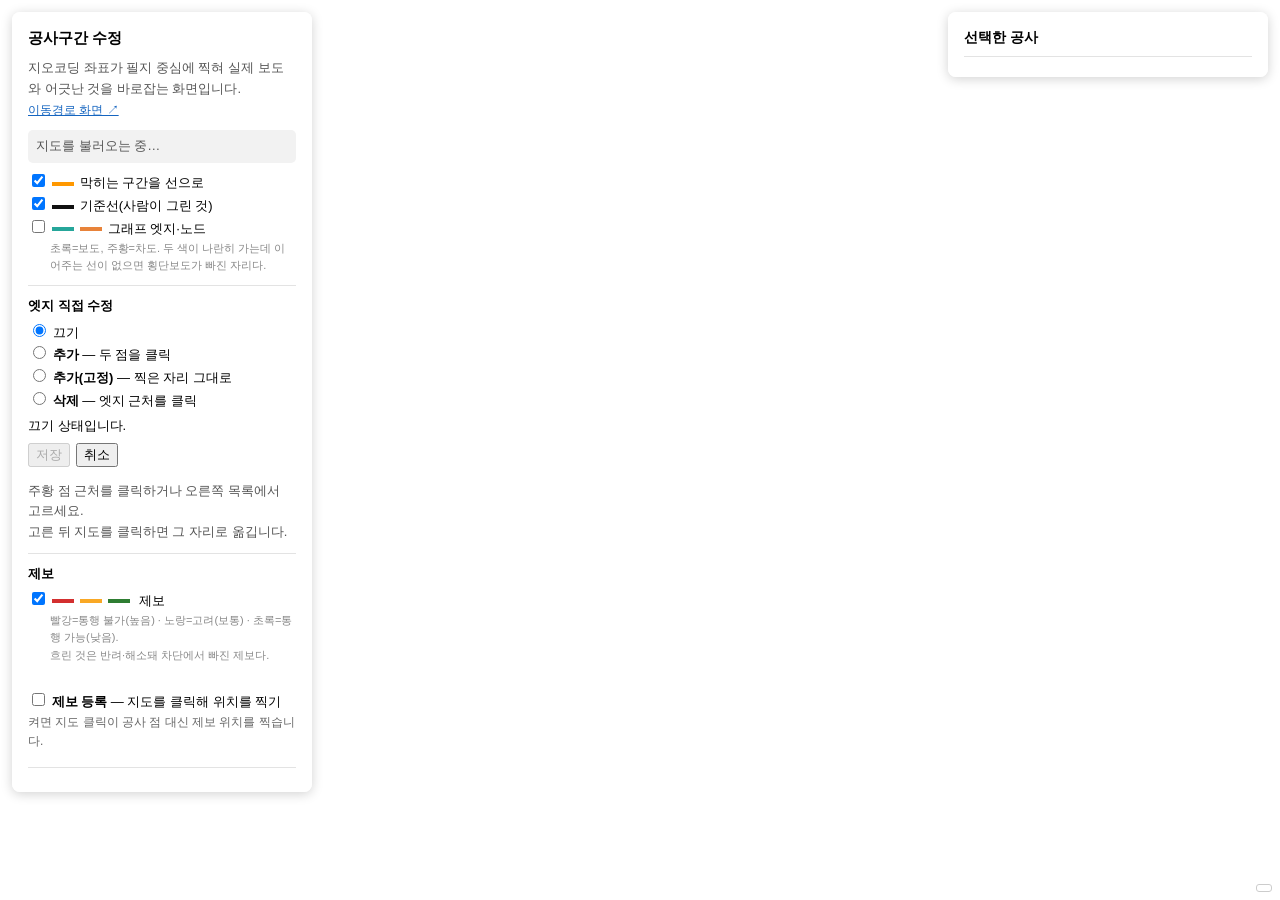
==== src/main/resources/static/admin.html @ 193ea5cd "main function commit" ====
<!DOCTYPE html>
<html lang="ko">
<head>
    <meta charset="UTF-8">
    <meta name="viewport" content="width=device-width, initial-scale=1">
    <title>공사구간 수정</title>
    <style>
        * { box-sizing: border-box; }
        html, body { margin: 0; height: 100%; font-family: "맑은 고딕", sans-serif; }
        #map { width: 100%; height: 100%; }
        /* 스크린샷에 좌표를 남기는 표시. 그림만 보고 픽셀↔좌표 환산을 할 수 있게 한다.
           왼쪽 아래는 #panel 과 카카오 축척바가 차지하므로 오른쪽 아래에 둔다. */
        #geo {
            position: fixed; right: 8px; bottom: 8px; z-index: 10000;
            background: rgba(255,255,255,.92); border: 1px solid #ccc; border-radius: 3px;
            padding: 3px 7px; font: 11px/1.5 monospace; color: #333; white-space: pre;
            pointer-events: none;
        }

        #panel {
            position: absolute; top: 12px; left: 12px; z-index: 10;
            width: 300px; padding: 14px 16px;
            background: rgba(255, 255, 255, .96);
            border-radius: 8px; box-shadow: 0 2px 12px rgba(0, 0, 0, .18);
            font-size: 13px; line-height: 1.6;
        }
        #panel h1 { margin: 0 0 8px; font-size: 15px; }
        #panel .hint { color: #555; margin-bottom: 10px; }
        #panel label { display: block; cursor: pointer; }
        #panel a { color: #1565c0; font-size: 12px; }

        #status { padding: 6px 8px; border-radius: 5px; margin-bottom: 8px; }
        .ok   { background: #e8f5e9; color: #1b5e20; }
        .fail { background: #ffebee; color: #b71c1c; }
        .wait { background: #f2f2f2; color: #555; }

        .legend i { display: inline-block; width: 22px; height: 4px; vertical-align: middle; margin-right: 6px; }
        .row { display: flex; justify-content: space-between; }
        .row span:last-child { font-weight: bold; }
        hr { border: 0; border-top: 1px solid #e3e3e3; margin: 10px 0; }

        /* 기본 Marker 는 클릭을 자기가 먹어 지도 클릭을 막는다. 그래서 전부 CustomOverlay 다. */
        .zone {
            width: 14px; height: 14px; border-radius: 50%;
            background: #ff9800; border: 2px solid #fff;
            box-shadow: 0 1px 4px rgba(0, 0, 0, .5);
            transition: opacity .15s;
        }
        /*
         * 수정 중인 공사의 원래 자리. 옮긴 위치에는 분홍 원이 생기므로 그대로 두면
         * 주황·분홍 두 개가 같이 보여 어느 쪽이 지금 값인지 헷갈린다.
         * 지우지 않고 흐리게만 두는 이유는 얼마나 옮겼는지가 보여야 하기 때문이다.
         */
        .zone.was { opacity: .25; box-shadow: none; }

        /*
         * 기준선의 양 끝 손잡이. 이것도 CustomOverlay 다 - 클릭을 받게 하면
         * 지도 클릭을 삼켜서 '끝점을 옮기는 클릭' 자체가 안 들어온다.
         */
        .nend {
            width: 12px; height: 12px; margin: -6px 0 0 -6px;
            background: #111; border: 2px solid #fff; border-radius: 2px;
            box-shadow: 0 1px 4px rgba(0, 0, 0, .6);
            font: bold 9px/9px sans-serif; color: #fff; text-align: center; padding-top: 1px;
        }
        .nend.on { background: #d81b60; }

        #editor {
            position: absolute; top: 12px; right: 12px; z-index: 10;
            width: 320px; padding: 14px 16px;
            background: rgba(255, 255, 255, .97);
            border-radius: 8px; box-shadow: 0 2px 12px rgba(0, 0, 0, .18);
            font-size: 13px; line-height: 1.6;
        }
        #editor h2 { margin: 0 0 6px; font-size: 14px; }
        #editor .name { font-weight: bold; margin-bottom: 2px; }
        #editor .sub { color: #666; font-size: 12px; margin-bottom: 10px; }
        #editor input[type=range] { width: 100%; }
        #editor .btns { display: flex; gap: 6px; margin-top: 10px; }
        #editor button { flex: 1; padding: 7px; cursor: pointer;
            border: 1px solid #c4c4c4; background: #f6f6f6; border-radius: 5px; font-size: 13px; }
        #editor button.primary { background: #1565c0; color: #fff; border-color: #1565c0; }
        #ed-list { max-height: 240px; overflow-y: auto; margin-top: 8px;
            border-top: 1px solid #e3e3e3; padding-top: 6px; }
        #ed-list div { padding: 3px 4px; cursor: pointer; border-radius: 4px; font-size: 12px; }
        #ed-list div:hover { background: #f0f0f0; }
        #ed-list .bad { color: #c62828; }

        /*
         * 제보. 공사와 같은 원형이고 색으로만 구분한다.
         * 신호등 색을 쓰는 이유는 정도가 곧 통행 가능 여부라서다 - 빨강이 '통행 불가'다.
         *
         * 공사(주황 #ff9800)와 '보통'(노랑 #f9a825)이 가까운 계열이라는 문제가 남아 있다.
         * 모양을 달리하면(마름모) 사라지는 문제지만, 우선 점으로 보기로 했다.
         */
        .rep {
            width: 13px; height: 13px; border-radius: 50%;
            border: 2px solid #fff; box-shadow: 0 1px 4px rgba(0, 0, 0, .5);
            transition: opacity .15s;
        }
        .rep.high { background: #d32f2f; }   /* 통행 불가 - 하드필터 */
        .rep.mid  { background: #f9a825; }   /* 고려 - 경로 A/B */
        .rep.low  { background: #2e7d32; }   /* 통행 가능 - 참고정보 */
        /* 반려·해소. 지우지 않고 흐리게만 둔다 - '왜 여기가 안 막히지'의 답이 보여야 한다. */
        .rep.off  { opacity: .3; box-shadow: none; }
        /* 수정 중인 제보의 원래 자리. 공사의 .was 와 같은 이유다. */
        .rep.was  { opacity: .25; box-shadow: none; }
        /*
         * 지금 찍고 있는 자리.
         * 공사는 원래 주황 점이 그 자리에 있어서 클릭하면 '흐려진 원본 + 분홍 원'으로 옮긴 게 보이는데,
         * 새 제보에는 기준이 될 점이 아예 없다. 반경 원만으로는 안 되는 것이,
         * 기본값 5m 는 지도 레벨 5 에서 1~2px 이라 클릭이 먹었는지조차 알 수 없다.
         */
        .rep.picking {
            width: 17px; height: 17px;
            border: 3px solid #fff;
            box-shadow: 0 0 0 2px rgba(0, 0, 0, .35), 0 2px 6px rgba(0, 0, 0, .5);
        }

        #rp-detail input[type=range] { width: 100%; }
        #rp-detail select, #rp-detail textarea { width: 100%; font: inherit; font-size: 12px; }
        #rp-detail textarea { height: 44px; resize: vertical; }
        #rp-detail .btns { display: flex; gap: 6px; margin-top: 10px; }
        #rp-detail button { flex: 1; padding: 7px; cursor: pointer;
            border: 1px solid #c4c4c4; background: #f6f6f6; border-radius: 5px; font-size: 13px; }
        #rp-detail button.primary { background: #1565c0; color: #fff; border-color: #1565c0; }
        #rp-detail button.danger { background: #fff; color: #c62828; border-color: #e0a0a0; }

        /* 정도 3택. 라디오를 버튼처럼 보이게 한다 - 셋 중 하나라는 것이 한눈에 보여야 한다. */
        .rp-sev { display: flex; gap: 4px; margin: 2px 0 8px; }
        .rp-sev label { flex: 1; text-align: center; font-size: 11px; line-height: 1.3;
            padding: 4px 2px; border: 1px solid #c4c4c4; border-radius: 5px; cursor: pointer; }
        .rp-sev input { display: none; }
        .rp-sev label.low:has(input:checked)  { border-color: #2e7d32; color: #2e7d32; background: #e8f5e9; font-weight: bold; }
        .rp-sev label.mid:has(input:checked)  { border-color: #f9a825; color: #a06800; background: #fff8e1; font-weight: bold; }
        .rp-sev label.high:has(input:checked) { border-color: #d32f2f; color: #d32f2f; background: #ffebee; font-weight: bold; }

        /* 사용자 화면이 보낼 세 값. 슬라이더만 있으면 그 값들이 어디쯤인지 안 보인다. */
        .rp-preset { display: flex; gap: 4px; margin-top: 4px; }
        .rp-preset button { flex: 1; font-size: 11px; padding: 3px 2px; cursor: pointer;
            border: 1px solid #d0d0d0; background: #fafafa; border-radius: 4px; }

        #rp-list { max-height: 150px; overflow-y: auto; margin-top: 6px; font-size: 12px; }
        #rp-list div.row-r { padding: 3px 4px; cursor: pointer; border-radius: 4px;
            display: flex; justify-content: space-between; gap: 6px; }
        #rp-list div.row-r:hover { background: #f0f0f0; }
        #rp-list .dim { opacity: .5; }
    </style>
</head>
<body>

<div id="panel">
    <h1>공사구간 수정</h1>
    <div class="hint">
        지오코딩 좌표가 필지 중심에 찍혀 실제 보도와 어긋난 것을 바로잡는 화면입니다.<br>
        <!-- 여기서 고친 것이 사용자에게 어떻게 보이는지 바로 확인하도록 사용자 화면으로 보낸다.
             네이버 화면은 지오코딩 비교용 잔재라 링크를 뺐다. -->
        <a href="/map.html" target="_blank">이동경로 화면 ↗</a>
    </div>

    <div id="status" class="wait">지도를 불러오는 중…</div>

    <label class="legend"><input type="checkbox" id="t-conline" checked>
        <i style="background:#ff9800"></i>막히는 구간을 선으로 <span id="c-construction"></span></label>

    <label class="legend"><input type="checkbox" id="t-noteline" checked>
        <i style="background:#111"></i>기준선(사람이 그린 것) <span id="c-noteline"></span></label>

    <label class="legend"><input type="checkbox" id="t-graph">
        <i style="background:#26a69a"></i><i style="background:#e8833a"></i>그래프 엣지·노드
        <span id="c-graph"></span></label>
    <div class="hint" style="margin-left:22px; color:#888; font-size:11px">
        초록=보도, 주황=차도. 두 색이 나란히 가는데 이어주는 선이 없으면 횡단보도가 빠진 자리다.</div>

    <hr>
    <!--
      엣지 직접 수정. 좌표로 저장하므로 재적재해도 살아남는다(MANUAL_EDGES).
      추가 = 빠진 횡단보도·끊긴 보도 연결 / 삭제 = 아파트를 가로지르는 등 실제로 못 다니는 엣지
    -->
    <div style="font-weight:bold; margin-bottom:4px">엣지 직접 수정</div>
    <label class="legend"><input type="radio" name="emode" value="" checked> 끄기</label>
    <label class="legend"><input type="radio" name="emode" value="추가"> <b>추가</b> — 두 점을 클릭</label>
    <label class="legend"><input type="radio" name="emode" value="추가-고정">
        <b>추가(고정)</b> — 찍은 자리 그대로</label>
    <label class="legend"><input type="radio" name="emode" value="삭제"> <b>삭제</b> — 엣지 근처를 클릭</label>
    <div class="sub" id="e-hint" style="margin-top:4px">끄기 상태입니다.</div>
    <div class="btns" style="display:flex; gap:6px; margin-top:6px">
        <button class="primary" id="e-apply" disabled>저장</button>
        <button id="e-clear">취소</button>
    </div>
    <div id="e-list" style="max-height:150px; overflow-y:auto; margin-top:6px; font-size:12px"></div>

    <div class="hint" style="margin-top:8px">
        주황 점 근처를 클릭하거나 오른쪽 목록에서 고르세요.<br>
        고른 뒤 지도를 클릭하면 그 자리로 옮깁니다.
    </div>

    <hr>
    <!--
      장애물 제보. 정도에 따라 하는 일이 셋으로 갈린다 - 이 화면은 그것을 눈으로 확인하는 자리다.
        낮음  아무것도 안 막는다 (참고정보)
        보통  차단하지 않고, 경로 A/B 를 만들 때 B 에서만 뺀다
        높음  등록 즉시 하드필터에 들어간다
      좌표 + 반경으로만 다룬다. EDGE_ID 를 저장하면 재적재 후 엉뚱한 엣지를 막게 된다.
    -->
    <div style="font-weight:bold; margin-bottom:4px">제보</div>
    <label class="legend"><input type="checkbox" id="t-report" checked>
        <i style="background:#d32f2f"></i><i style="background:#f9a825"></i><i style="background:#2e7d32"></i>
        제보 <span id="c-report"></span></label>
    <div class="hint" style="margin-left:22px; color:#888; font-size:11px">
        빨강=통행 불가(높음) · 노랑=고려(보통) · 초록=통행 가능(낮음).<br>
        흐린 것은 반려·해소돼 차단에서 빠진 제보다.</div>

    <!--
      로그인 상태를 먼저 보여준다. OBSTACLE_REPORTS.USERNAME 이 USERS 로 FK NOT NULL 이라
      비로그인이면 등록이 반드시 거절되는데, 눌러보기 전까지 알 수 없으면
      '저장했는데 아무 일도 안 일어난다'로 보인다.
    -->
    <div id="r-login" style="font-size:12px; margin:4px 0 6px; padding:5px 7px; border-radius:5px"></div>

    <label class="legend" style="margin-top:4px">
        <input type="checkbox" id="r-add"> <b>제보 등록</b> — 지도를 클릭해 위치를 찍기</label>
    <div class="sub" id="r-hint" style="color:#666; font-size:12px">
        켜면 지도 클릭이 공사 점 대신 제보 위치를 찍습니다.</div>
    <div id="rp-list"></div>

    <hr>
    <div id="meta" style="color:#666; font-size:12px"></div>
</div>

<div id="editor">
    <!-- 공사와 제보 중 한 번에 하나만 연다. 둘 다 지도 클릭을 쓰기 때문에 겹치면 서로를 덮어쓴다. -->
    <h2 id="ed-title">선택한 공사</h2>

    <div id="ed-detail" style="display:none">
        <div class="name" id="ed-name">-</div>
        <div class="sub" id="ed-sub">-</div>
        <div id="ed-twin" style="display:none; background:#fff3e0; color:#e65100;
             padding:6px 8px; border-radius:5px; font-size:12px; margin-bottom:8px">
            <div id="ed-twin-text"></div>
            <label style="display:block; margin-top:4px; font-weight:bold">
                <input type="checkbox" id="ed-twin-apply" checked> 함께 수정</label>
        </div>

        <div class="row"><span>차단 반경</span><span id="ed-radius-label">-</span></div>
        <input type="range" id="ed-radius" min="4" max="50" step="1">
        <label style="font-size:12px; color:#555">
            <input type="checkbox" id="ed-default"> 전역 설정값 사용 (<span id="ed-default-m">-</span>)</label>

        <div class="row" style="margin-top:6px"><span>막히는 보도</span><span id="ed-count">-</span></div>
        <div class="sub" id="ed-hint">지도를 클릭하면 위치를 옮깁니다.</div>

        <div class="btns">
            <button class="primary" id="ed-save">저장</button>
            <button id="ed-cancel">취소</button>
        </div>

        <!--
          기준선 - 표시 전용이다. 차단에는 전혀 영향이 없고, '실제 공사는 여기'를
          사람이 적어두는 메모다. 그래서 저장 버튼도 위(좌표·반경)와 따로 둔다.
        -->
        <div id="ed-note" style="margin-top:12px; border-top:1px solid #e3e3e3; padding-top:8px">
            <div class="row"><span><b>기준선</b> (표시 전용)</span><span id="ed-note-state">없음</span></div>
            <label style="font-size:12px; color:#555">
                <input type="checkbox" id="ed-note-edit"> 지도 클릭으로 <b>끝점 옮기기</b></label>
            <div class="sub" id="ed-note-hint" style="margin-top:4px">
                켜면 지도 클릭이 공사 점 대신 기준선의 가까운 끝점을 옮깁니다.
            </div>
            <div class="btns">
                <button id="ed-note-init">현재 구간에서</button>
                <button class="primary" id="ed-note-save">선 저장</button>
                <button id="ed-note-clear">지우기</button>
            </div>
        </div>
    </div>

    <!--
      제보 상세. 새로 등록할 때와 기존 것을 고쳤을 때가 같은 폼이다 -
      보는 항목이 똑같아서 나누면 코드만 두 벌이 된다. 버튼 줄만 바뀐다.
    -->
    <div id="rp-detail" style="display:none">
        <div class="name" id="rp-name">새 제보</div>
        <div class="sub" id="rp-sub">지도를 클릭해 위치를 찍으세요.</div>

        <div style="font-size:12px; color:#555">정도</div>
        <div class="rp-sev">
            <label class="low"><input type="radio" name="rsev" value="낮음">통행 가능<br>낮음</label>
            <label class="mid"><input type="radio" name="rsev" value="보통">고려<br>보통</label>
            <label class="high"><input type="radio" name="rsev" value="높음" checked>통행 불가<br>높음</label>
        </div>
        <div class="sub" id="rp-sev-hint" style="margin-top:-4px">
            등록 즉시 차단됩니다. 관리자가 확정/반려합니다.</div>

        <div style="font-size:12px; color:#555">유형</div>
        <select id="rp-type">
            <option>턱</option>
            <option>계단</option>
            <option>적치물</option>
            <option>기타</option>
        </select>

        <div style="font-size:12px; color:#555; margin-top:6px">설명 (선택, 500자)</div>
        <textarea id="rp-desc" placeholder="예) 보도 위에 공사 자재가 쌓여 있어 지나갈 수 없습니다."></textarea>

        <div class="row" style="margin-top:8px"><span>차단 반경</span><span id="rp-radius-label">-</span></div>
        <input type="range" id="rp-radius" min="1" max="30" step="1" value="5">
        <!-- 사용자 화면은 미터를 묻지 않고 이 셋 중 하나를 보낸다. 여기서 같은 값을 눌러볼 수 있게 둔다. -->
        <div class="rp-preset">
            <button type="button" data-m="5">여기 한 곳 5m</button>
            <button type="button" data-m="15">이 구간 15m</button>
            <button type="button" data-m="30">넓게 30m</button>
        </div>
        <label style="font-size:12px; color:#555">
            <input type="checkbox" id="rp-default"> 전역 설정값 사용 (<span id="rp-default-m">-</span>)</label>

        <div class="row" style="margin-top:6px"><span>막히는 보도</span><span id="rp-count">-</span></div>
        <div class="sub" id="rp-hint">지도를 클릭하면 위치가 정해집니다.</div>

        <div class="btns">
            <button class="primary" id="rp-save">등록</button>
            <button id="rp-cancel">취소</button>
        </div>
        <!--
          결과를 버튼 바로 아래에 둔다. 왼쪽 패널 맨 위의 #status 에만 띄웠더니
          누르는 곳(오른쪽)과 결과가 뜨는 곳(왼쪽 끝)이 멀어서, 실패해도
          아무 일 없는 것처럼 보였다. 양쪽에 같이 띄운다.
        -->
        <div id="rp-msg" style="display:none; margin-top:6px; padding:5px 7px;
             border-radius:5px; font-size:12px"></div>

        <!-- 확정/반려는 기존 제보에만 뜬다. 새 제보에는 바꿀 상태가 없다. -->
        <div id="rp-status-box" style="display:none; margin-top:12px;
             border-top:1px solid #e3e3e3; padding-top:8px">
            <div class="row"><span><b>상태</b></span><span id="rp-status">-</span></div>
            <div class="sub" style="margin-top:2px">
                반려하면 차단에서 즉시 빠집니다. 해소는 장애물이 없어졌다는 뜻입니다.</div>
            <div class="btns">
                <button class="primary" data-st="공개">확정</button>
                <button class="danger" data-st="반려">반려</button>
                <button data-st="해소">해소</button>
            </div>
        </div>
    </div>

    <div id="ed-list"></div>
</div>

<div id="map"></div>
<!-- 지도 위에 겹쳐 둔다. 스크린샷을 찍으면 좌표가 같이 찍혀서, 그림만 보고도 환산이 된다. -->
<div id="geo"></div>

<script>
    // wheelway.region-id 와 맞춰야 한다. chungbuk-boeun → [36.4894, 127.7295] (보은읍 중심가)
    /*
      지도를 처음 띄울 자리.

      ★ 좌표를 박아두지 않는다. region-id 를 보은으로 바꾸면 서버가 주는 bounds 도 같이
      바뀌는데, 중심만 시청에 남아 있으면 열자마자 <b>데이터가 없는 곳</b>이 뜬다.
      사용자 화면(map.js)에서 먼저 겪었고, 이 화면들도 같은 상태로 남아 있었다.

      아래 값은 bounds 를 못 받았을 때만 쓰는 마지막 수단이다.
    */
    const CENTER_FALLBACK = [37.5663, 126.9779];   // 서울시청
    let serviceBounds = null;                      // /api/config 가 준다

    function initialCenter() {
        if (!serviceBounds) {
            return CENTER_FALLBACK;
        }
        const [minLat, minLng, maxLat, maxLng] = serviceBounds;
        return [(minLat + maxLat) / 2, (minLng + maxLng) / 2];
    }

    let map;
    const overlays = { construction: [], constructionLine: [], noteLine: [] };

    let zoneData = [];        // /api/overlay/construction 응답 원본
    let defaultRadiusM = 5;   // 서버의 전역 설정값
    let editing = null;       // 수정 중인 공사
    let editPos = null;       // 옮긴 위치 (아직 저장 전)
    let editRadius = null;    // 지정한 반경. null 이면 전역값 사용
    let editPreview = [];     // 미리보기 선
    let editCircle = null;    // 반경 원
    let editTwins = [];       // 고른 공사와 사실상 같은 자리에 있는 다른 공사들

    /**
     * 수정 중인 공사의 기준선. [[위도,경도],[위도,경도]] 또는 null.
     *
     * 표시 전용이다 - 차단에는 전혀 들어가지 않는다. 지오코딩 좌표가 필지 중심이라
     * 실제 공사 위치와 다른데 '어느 쪽 보도인지'를 데이터로 알 수 없어서,
     * 사람이 지도를 보고 적어두는 메모다.
     */
    let editNote = null;
    let noteOverlays = [];    // 지금 그려져 있는 기준선(선 + 끝점 손잡이)

    /**
     * 같은 자리로 볼 거리(m). 지오코딩이 같은 지번을 주면 좌표가 소수점까지 똑같이 나오지만,
     * 지번이 조금 달라 몇 m 어긋나는 경우도 같은 공사 지점으로 보는 게 맞다.
     */
    const TWIN_RADIUS_M = 5;

    /** 클릭으로 공사를 고를 수 있는 거리. */
    const PICK_RADIUS_M = 60;

    // ── 제보 ────────────────────────────────────────────────────────────
    // 공사와 나란히 두지 않고 따로 모아둔 이유: 공사는 '고쳐야 할 기존 데이터'고
    // 제보는 '새로 만들어지는 데이터'라, 상태 개수도 흐름도 다르다.
    let reportData = [];        // /api/report 응답 원본
    let reportOverlays = [];    // 지도에 찍힌 제보 점 { id, dot, el }
    let reportLines = [];       // 제보가 막는 구간 선 { id, line }
    let rpEditing = null;       // 고른 제보. null 이면서 rpNew 면 '새 제보'
    let rpNew = false;          // 등록 모드로 들어와 아직 저장 전인가
    let rpPos = null;           // 찍은 위치
    let rpRadius = null;        // 지정한 반경. null 이면 전역값
    let rpPreview = [];         // 미리보기 선
    let rpCircle = null;        // 반경 원
    let rpMarker = null;        // 지금 찍은 자리. 반경 원만으로는 안 보인다(5m = 1~2px)

    /** 클릭으로 제보를 고를 수 있는 거리. 공사(60m)보다 좁다 - 제보 좌표가 더 정확하기 때문이다. */
    const RPICK_RADIUS_M = 30;

    /** 차단에 관여하는 상태. 이 둘이 아니면(반려·해소) 지도에서 흐리게 그린다. */
    const LIVE_STATUS = ['대기', '공개'];

    const $ = (id) => document.getElementById(id);

    function setStatus(text, cls) {
        const el = $('status');
        el.textContent = text;
        el.className = cls;
    }

    async function boot() {
        const cfg = await fetch('/api/config').then(r => r.json());

        if (!cfg.kakaoJsKey) {
            setStatus('카카오 JavaScript 키가 없습니다. credentials/api_keys.properties 의 kakao.js-key 를 채우세요.', 'fail');
            return;
        }

        // ★ 지도를 만들기 전에 받아둬야 한다. initMap 은 SDK onload 뒤라 늘 이보다 늦다.
        serviceBounds = cfg.bounds;
        defaultRadiusM = cfg.defaultRadiusM;
        $('ed-default-m').textContent = `${defaultRadiusM}m`;
        $('rp-default-m').textContent = `${defaultRadiusM}m`;
        showMeta(cfg);

        const s = document.createElement('script');
        s.src = `https://dapi.kakao.com/v2/maps/sdk.js?appkey=${cfg.kakaoJsKey}&autoload=false`;
        s.onerror = () => setStatus('지도 SDK 를 불러오지 못했습니다. 키와 플랫폼 도메인 설정을 확인하세요.', 'fail');
        s.onload = () => kakao.maps.load(initMap);
        document.head.appendChild(s);
    }

    async function initMap() {
        map = new kakao.maps.Map($('map'), {
            center: new kakao.maps.LatLng(...initialCenter()),
            level: 5
        });

        kakao.maps.event.addListener(map, 'click', (e) => onMapClick(e.latLng));
        kakao.maps.event.addListener(map, 'idle', refreshGraph);
        kakao.maps.event.addListener(map, 'idle', showGeo);
        showGeo();

        await loadConstruction();
        buildEditList();
        await loadManualList();
        await loadReports();
        setStatus('고칠 공사를 고르거나, [제보 등록] 을 켜고 지도를 클릭하세요.', 'wait');
    }

    /*
     * 왜 점을 클릭 가능한 오버레이로 만들지 않았나:
     * 클릭을 받는 오버레이는 그 클릭을 지도로 넘기지 않는다. 그러면 '점을 고르는 클릭'과
     * '위치를 옮기는 클릭'이 서로를 막는다. 그래서 둘 다 지도 클릭 하나로 처리한다.
     *   고른 공사가 없으면 → 가장 가까운 공사를 고른다
     *   고른 공사가 있으면 → 그 자리로 옮긴다
     */
    function onMapClick(latLng) {
        // 엣지 수정 모드가 켜져 있으면 그쪽이 먼저다. 공사 점 선택·이동과 겹치면 서로를 덮어쓴다.
        if (eMode()) {
            onEdgeClick(latLng);
            return;
        }

        // 제보를 찍고 있거나 고른 상태면 그쪽이 다음이다. 공사보다 앞에 두는 이유는
        // 제보 작업이 '지금 켜둔 모드'라서다 - 모드가 켜진 채로 공사가 잡히면 헷갈린다.
        if (rpNew || rpEditing) {
            rpPos = latLng;
            refreshReportPreview();
            return;
        }

        if (!editing) {
            // 제보를 먼저 본다. 제보 좌표가 공사보다 정확해서 판정 거리를 좁게 잡았고(30m),
            // 좁은 쪽을 먼저 봐야 '제보를 고르려 했는데 공사가 잡히는' 일이 없다.
            const r = nearestReport(latLng.getLat(), latLng.getLng(), RPICK_RADIUS_M);
            if (r) {
                selectReport(r);
                return;
            }
            const z = nearestZone(latLng.getLat(), latLng.getLng(), PICK_RADIUS_M);
            if (!z) {
                setStatus(`${PICK_RADIUS_M}m 안에 공사가 없습니다. 주황 점 근처를 클릭하세요.`, 'fail');
                return;
            }
            selectZone(z);
            return;
        }

        // 기준선 편집 중이면 공사 점 대신 선의 끝점을 옮긴다.
        // 클릭 하나로 둘 다 하려면 모드가 필요하다 - 안 그러면 서로를 덮어쓴다.
        if ($('ed-note-edit').checked) {
            moveNoteEnd(latLng);
            return;
        }

        editPos = latLng;
        refreshPreview();
    }

    /**
     * 클릭 지점에서 <b>가까운 쪽 끝점</b>을 그 자리로 옮긴다.
     *
     * 드래그가 아니라 클릭으로 만든 이유: 손잡이가 클릭을 받으려면 clickable 오버레이여야 하는데,
     * 그러면 그 클릭이 지도로 넘어가지 않아 '옮기는 클릭'이 막힌다. 공사 마커에서 이미 겪은 문제다.
     */
    function moveNoteEnd(latLng) {
        if (!editNote) {
            initNoteLine();
            if (!editNote) {
                return;
            }
        }
        const lat = latLng.getLat(), lng = latLng.getLng();
        const d0 = distanceM(lat, lng, editNote[0][0], editNote[0][1]);
        const d1 = distanceM(lat, lng, editNote[1][0], editNote[1][1]);
        editNote[d0 <= d1 ? 0 : 1] = [lat, lng];

        drawEditNote();
        setStatus('기준선 끝점을 옮겼습니다. 저장하려면 [선 저장].', 'wait');
    }

    /**
     * 기준선 초깃값. <b>추정하지 않는다</b> - 지금 실제로 막고 있는 구간의 좌표를 그대로 쓴다.
     * 예전에 도로 폭을 등급으로 추정해 선을 놓았다가 0.5~30.5m 씩 어긋나 폐기한 적이 있다.
     * 막는 구간이 없으면 공사 점을 지나는 짧은 동서 선을 놓고 사람이 끌어다 맞춘다.
     */
    function initNoteLine() {
        const segs = (editing.segments || []);
        if (segs.length) {
            const s = segs[0];
            editNote = [[s[0][0], s[0][1]], [s[s.length - 1][0], s[s.length - 1][1]]];
        } else {
            const lat = editPos.getLat(), lng = editPos.getLng();
            const d = 10 / (111320 * Math.cos(lat * Math.PI / 180));   // 좌우 10m
            editNote = [[lat, lng - d], [lat, lng + d]];
        }
        drawEditNote();
    }

    function drawEditNote() {
        clearEditNote();
        $('ed-note-state').textContent = editNote ? '있음' : '없음';
        if (!editNote) {
            return;
        }

        const on = $('ed-note-edit').checked;
        noteOverlays.push(makeNoteLine(editNote, on));

        editNote.forEach((p, i) => {
            const el = document.createElement('div');
            el.className = 'nend' + (on ? ' on' : '');
            el.textContent = i === 0 ? 'A' : 'B';
            noteOverlays.push(new kakao.maps.CustomOverlay({
                position: new kakao.maps.LatLng(p[0], p[1]),
                content: el, zIndex: 6, map: map
            }));
        });
    }

    function clearEditNote() {
        noteOverlays.forEach(o => o.setMap(null));
        noteOverlays = [];
    }

    function makeNoteLine(coords, active) {
        const line = new kakao.maps.Polyline({
            path: coords.map(c => new kakao.maps.LatLng(c[0], c[1])),
            strokeWeight: 5, strokeColor: active ? '#d81b60' : '#111',
            strokeOpacity: 0.95, strokeStyle: 'solid', zIndex: 5
        });
        line.setMap(map);
        return line;
    }

    async function saveNoteLine(clear) {
        if (!editing) {
            return;
        }
        if (!clear && !editNote) {
            setStatus('그릴 기준선이 없습니다. [현재 구간에서] 를 먼저 누르세요.', 'fail');
            return;
        }

        const q = clear ? '' : 'line=' + encodeURIComponent(JSON.stringify(editNote));
        const res = await fetch(`/api/construction/${editing.id}/note-line?${q}`, { method: 'PUT' })
            .then(r => r.json());

        if (!res.ok) {
            setStatus(res.message, 'fail');
            return;
        }

        if (clear) {
            editNote = null;
            drawEditNote();
        }
        editing.noteLineJson = clear ? null : JSON.stringify(editNote);
        setStatus(clear ? '기준선을 지웠습니다.' : '기준선을 저장했습니다. 차단은 그대로입니다.', 'ok');
        applyConstructionOverlays();
    }

    function nearestZone(lat, lng, maxM) {
        let best = null, bestM = maxM;
        zoneData.forEach(z => {
            const d = distanceM(lat, lng, z.latitude, z.longitude);
            if (d <= bestM) { bestM = d; best = z; }
        });
        return best;
    }

    /** 화면 표시용 근사 거리(m). 정밀한 판정은 서버가 하므로 이 정도면 충분하다. */
    function distanceM(lat1, lng1, lat2, lng2) {
        const mPerDegLat = 111320;
        const mPerDegLng = mPerDegLat * Math.cos(lat1 * Math.PI / 180);
        const dy = (lat2 - lat1) * mPerDegLat;
        const dx = (lng2 - lng1) * mPerDegLng;
        return Math.sqrt(dx * dx + dy * dy);
    }

    function selectZone(z) {
        closeReport();          // 오른쪽 상자는 하나다. 제보를 열어둔 채 공사를 열면 둘이 겹친다
        editing = z;
        editPos = new kakao.maps.LatLng(z.latitude, z.longitude);
        editRadius = z.blockRadiusM;

        $('ed-detail').style.display = 'block';
        $('ed-name').textContent = z.name;
        $('ed-sub').textContent = `${z.roadSegment} · ${z.startDate} ~ ${z.endDate ?? '(미정)'}`;
        $('ed-default').checked = (editRadius === null);
        $('ed-radius').value = editRadius ?? defaultRadiusM;

        // 같은 자리에 다른 공사가 있으면 함께 고칠 수 있게 한다. 따로 고치면 하나만 줄어들고
        // 나머지가 그대로 남아 "왜 안 줄어들지?" 가 된다 (무교동사거리에 실제로 2건이 겹쳐 있다).
        editTwins = zoneData.filter(o => o.id !== z.id
            && distanceM(z.latitude, z.longitude, o.latitude, o.longitude) <= TWIN_RADIUS_M);

        $('ed-twin').style.display = editTwins.length ? 'block' : 'none';
        if (editTwins.length) {
            $('ed-twin-text').innerHTML = `⚠ 같은 자리(${TWIN_RADIUS_M}m 이내)에 공사 `
                + `<b>${editTwins.length}건</b>이 더 있습니다.<br>`
                + editTwins.map(t => '· ' + escapeHtml(t.name.slice(0, 26))).join('<br>');
        }

        // 저장돼 있던 기준선을 불러온다. 깨진 값이 있어도 화면 전체가 죽지 않게 감싼다.
        editNote = null;
        $('ed-note-edit').checked = false;
        try {
            editNote = z.noteLineJson ? JSON.parse(z.noteLineJson) : null;
        } catch (e) {
            console.warn('기준선 JSON 을 읽지 못했습니다', z.id, e);
        }
        drawEditNote();

        applyConstructionOverlays();   // 고치는 공사들의 선만 남기고, 그 점은 흐리게 한다
        setStatus('지도를 클릭해 실제 보도 위치로 옮기세요.', 'wait');
        map.setCenter(editPos);
        if (map.getLevel() > 3) map.setLevel(3);
        refreshPreview();
    }

    async function refreshPreview() {
        if (!editing) return;

        const useDefault = $('ed-default').checked;
        editRadius = useDefault ? null : Number($('ed-radius').value);
        const radius = editRadius ?? defaultRadiusM;

        $('ed-radius').disabled = useDefault;
        $('ed-radius-label').textContent = useDefault ? `${radius}m (전역)` : `${radius}m`;

        clearPreview();

        const url = `/api/construction/preview?lat=${editPos.getLat()}&lng=${editPos.getLng()}`
            + (editRadius === null ? '' : `&radiusM=${editRadius}`);
        const res = await fetch(url).then(r => r.json());

        res.segments.forEach(s => {
            const line = makeLine(s, '#d81b60', 8);
            line.setMap(map);
            editPreview.push(line);
        });

        editCircle = new kakao.maps.Circle({
            center: editPos, radius: radius,
            strokeWeight: 2, strokeColor: '#d81b60', strokeOpacity: 0.9, strokeStyle: 'dashed',
            fillColor: '#d81b60', fillOpacity: 0.12, map: map
        });

        $('ed-count').textContent = `${res.segmentCount} 개`;
        if (res.segmentCount === 0) {
            $('ed-hint').textContent = '주변에 보도가 전혀 없습니다. 좌표가 크게 어긋났는지 확인하세요.';
        } else if (res.fallback) {
            // 반경 밖이지만 가장 가까운 구간을 막은 경우. 서버 동작과 같은 규칙이다.
            $('ed-hint').textContent = '반경 안에 보도가 없어 가장 가까운 구간을 막습니다. '
                + '위치를 보도 위로 옮기면 정확해집니다.';
        } else {
            $('ed-hint').textContent = '분홍색이 저장 후 막힐 구간입니다.';
        }
    }

    function clearPreview() {
        editPreview.forEach(o => o.setMap(null));
        editPreview = [];
        if (editCircle) { editCircle.setMap(null); editCircle = null; }
    }

    async function saveZone() {
        if (!editing) return;

        // 함께 수정이 켜져 있으면 같은 자리 공사에도 같은 좌표·반경을 적용한다.
        // 사실상 한 지점이므로 따로 두면 하나만 줄어들고 나머지가 그대로 막는다.
        const targets = [...editingIds()];
        const q = `lat=${editPos.getLat()}&lng=${editPos.getLng()}`
            + (editRadius === null ? '' : `&radiusM=${editRadius}`);

        let before = null, after = null;
        for (const id of targets) {
            const res = await fetch(`/api/construction/${id}?${q}`, { method: 'PUT' }).then(r => r.json());
            if (!res.ok) {
                setStatus(res.message, 'fail');
                return;
            }
            if (before === null) before = res.blockedBefore;
            after = res.blockedAfter;
        }

        setStatus(`${targets.length}건 저장했습니다. 차단 엣지 ${before} → ${after}`, 'ok');

        closeEditor();
        await loadConstruction();
        buildEditList();
        showMeta(await fetch('/api/config').then(r => r.json()));
    }

    function closeEditor() {
        clearPreview();
        clearEditNote();
        editing = editPos = editRadius = null;
        editNote = null;
        editTwins = [];
        $('ed-note-edit').checked = false;
        $('ed-detail').style.display = 'none';
        applyConstructionOverlays();   // 가렸던 선과 흐려둔 점을 되돌린다
    }

    // ------------------------------------------------------------ 제보

    /**
     * 제보를 지도에 찍는다. 공사와 달리 <b>선은 정도에 따라서만</b> 그린다 -
     * 낮음은 아무것도 안 막으므로 그릴 구간이라는 개념 자체가 없고, 그리면 막히는 것처럼 보인다.
     */
    async function loadReports() {
        reportOverlays.forEach(o => o.dot.setMap(null));
        reportLines.forEach(o => o.line.setMap(null));
        reportOverlays = [];
        reportLines = [];

        reportData = await fetch('/api/report').then(r => r.json());

        reportData.forEach(r => {
            const live = LIVE_STATUS.includes(r.status);

            (r.segments || []).forEach(s => {
                reportLines.push({ id: r.id, line: makeLine(s, sevColor(r.severity), 6) });
            });

            const el = document.createElement('div');
            el.className = 'rep ' + sevClass(r.severity) + (live ? '' : ' off');
            el.title = `#${r.id} ${r.severity} · ${r.obstacleType}\n`
                + `${r.status} · ${r.username} · ${r.reportedAt}\n`
                + `반경 ${r.blockRadiusM ?? defaultRadiusM}m\n`
                + (r.description || '');

            const dot = new kakao.maps.CustomOverlay({
                position: new kakao.maps.LatLng(r.latitude, r.longitude),
                content: el, zIndex: 4, map: map
            });
            reportOverlays.push({ id: r.id, dot, el });
        });

        const high = reportData.filter(r => r.severity === '높음' && LIVE_STATUS.includes(r.status)).length;
        $('c-report').textContent = `(${reportData.length}건 · 차단 ${high})`;
        applyReportOverlays();
        buildReportList();
    }

    const sevColor = (s) => s === '높음' ? '#d32f2f' : s === '보통' ? '#f9a825' : '#2e7d32';
    const sevClass = (s) => s === '높음' ? 'high' : s === '보통' ? 'mid' : 'low';

    /** 로그인한 아이디. 빈 문자열이면 비로그인이라 제보 등록이 반드시 거절된다. */
    let loginId = '';

    function showLogin(id) {
        loginId = id || '';
        const box = $('r-login');
        if (loginId) {
            box.style.cssText += ';background:#e8f5e9;color:#1b5e20';
            box.textContent = `${loginId} 으로 로그인됨 — 제보를 등록할 수 있습니다.`;
        } else {
            box.style.cssText += ';background:#ffebee;color:#b71c1c';
            box.innerHTML = '<b>로그인하지 않았습니다.</b> 제보 등록·확정·반려가 모두 거절됩니다.<br>'
                + '<a href="/user/login" target="_blank" style="color:#b71c1c">로그인하러 가기 ↗</a>'
                + ' — 로그인한 뒤 이 화면을 새로고침하세요.';
        }
    }

    /** 제보 폼 결과. 왼쪽 상태줄과 <b>버튼 바로 아래</b> 양쪽에 띄운다. */
    function setReportMsg(text, ok) {
        setStatus(text, ok ? 'ok' : 'fail');
        const box = $('rp-msg');
        box.style.display = 'block';
        box.style.background = ok ? '#e8f5e9' : '#ffebee';
        box.style.color = ok ? '#1b5e20' : '#b71c1c';
        box.textContent = text;

        // 로그인이 없어서 막힌 것이면 갈 곳을 같이 준다. 메시지만으로는 어디서 하는지 모른다.
        if (!ok && text.includes('로그인')) {
            box.innerHTML += ' <a href="/user/login" target="_blank" style="color:#b71c1c">로그인 ↗</a>';
        }
    }

    /** 수정 중인 제보의 점은 흐리게, 그 선은 숨긴다. 공사에서와 같은 이유다(미리보기와 두 겹이 된다). */
    function applyReportOverlays() {
        const on = $('t-report').checked;
        const id = rpEditing ? rpEditing.id : null;

        reportOverlays.forEach(o => {
            o.dot.setMap(on ? map : null);
            o.el.classList.toggle('was', o.id === id);
        });
        reportLines.forEach(o => o.line.setMap(on && o.id !== id ? map : null));
    }

    function nearestReport(lat, lng, maxM) {
        let best = null, bestM = maxM;
        reportData.forEach(r => {
            const d = distanceM(lat, lng, r.latitude, r.longitude);
            if (d <= bestM) { bestM = d; best = r; }
        });
        return best;
    }

    /** 등록 모드로 들어간다. 위치는 아직 없다 - 지도를 클릭해야 정해진다. */
    function startNewReport() {
        closeEditor();          // 공사 상자와 겹치지 않게
        rpEditing = null;
        rpNew = true;
        rpPos = null;
        rpRadius = null;

        $('ed-title').textContent = '새 제보';
        $('rp-name').textContent = '새 제보';
        $('rp-sub').textContent = '지도를 클릭해 위치를 찍으세요.';
        $('rp-desc').value = '';
        $('rp-type').value = '턱';
        document.querySelector('input[name="rsev"][value="높음"]').checked = true;
        $('rp-default').checked = false;
        $('rp-radius').value = defaultRadiusM;
        $('rp-save').textContent = '등록';
        $('rp-status-box').style.display = 'none';
        $('rp-count').textContent = '-';
        $('rp-hint').textContent = '지도를 클릭하면 위치가 정해집니다.';
        $('rp-msg').style.display = 'none';       // 지난 결과가 남아 있으면 새 결과로 오해한다

        $('rp-detail').style.display = 'block';
        $('ed-detail').style.display = 'none';
        updateSevHint();
        applyReportOverlays();
        setStatus('제보할 자리를 지도에서 클릭하세요.', 'wait');
    }

    function selectReport(r) {
        closeEditor();
        $('r-add').checked = false;     // 등록 모드였다면 끈다. 둘 다 켜지면 클릭이 어디로 갈지 모른다
        rpEditing = r;
        rpNew = false;
        rpPos = new kakao.maps.LatLng(r.latitude, r.longitude);
        rpRadius = r.blockRadiusM;

        $('ed-title').textContent = '선택한 제보';
        $('rp-name').textContent = `#${r.id} ${r.severity} · ${r.obstacleType}`;
        $('rp-sub').textContent = `${r.username} · ${r.reportedAt}`
            + (r.verifiedBy ? ` · ${r.verifiedBy} 가 ${r.verifiedAt} 처리` : '');
        $('rp-desc').value = r.description || '';
        $('rp-type').value = r.obstacleType;
        const sev = document.querySelector(`input[name="rsev"][value="${r.severity}"]`);
        if (sev) sev.checked = true;
        $('rp-default').checked = (rpRadius === null);
        $('rp-radius').value = rpRadius ?? defaultRadiusM;
        $('rp-save').textContent = '위치·반경 저장';
        $('rp-status-box').style.display = 'block';
        $('rp-status').textContent = r.status;
        $('rp-msg').style.display = 'none';

        $('rp-detail').style.display = 'block';
        $('ed-detail').style.display = 'none';
        updateSevHint();
        applyReportOverlays();
        map.setCenter(rpPos);
        if (map.getLevel() > 3) map.setLevel(3);
        refreshReportPreview();
        setStatus('지도를 클릭하면 위치를 옮깁니다. 정도·유형은 저장되지 않습니다.', 'wait');
    }

    function closeReport() {
        clearReportPreview();
        rpEditing = null;
        rpNew = false;
        rpPos = null;
        rpRadius = null;
        $('r-add').checked = false;
        $('rp-detail').style.display = 'none';
        $('ed-title').textContent = '선택한 공사';
        applyReportOverlays();
    }

    /**
     * 찍은 자리에서 무엇이 막히는지 미리 본다. <b>{@code /api/construction/preview} 를 그대로 쓴다</b> -
     * 이름만 공사용이고 안에서 도는 것은 서버의 매칭 규칙 그 자체라 차단 사유를 가리지 않는다.
     * 제보용으로 한 벌 더 만들면 두 화면이 서로 다른 답을 내기 시작한다.
     */
    async function refreshReportPreview() {
        // 위치가 아직 없어도 반경 표시는 갱신한다. 지도를 클릭하기 전에 슬라이더부터
        // 만지면 라벨이 '-' 로 굳어 있어 값이 안 먹는 것처럼 보인다.
        const useDefault = $('rp-default').checked;
        rpRadius = useDefault ? null : Number($('rp-radius').value);
        const radius = rpRadius ?? defaultRadiusM;

        $('rp-radius').disabled = useDefault;
        $('rp-radius-label').textContent = useDefault ? `${radius}m (전역)` : `${radius}m`;

        if (!rpPos) {
            return;
        }

        clearReportPreview();

        const sev = severityValue();
        const color = sevColor(sev);

        const url = `/api/construction/preview?lat=${rpPos.getLat()}&lng=${rpPos.getLng()}`
            + (rpRadius === null ? '' : `&radiusM=${rpRadius}`);
        const res = await fetch(url).then(r => r.json());

        // 낮음은 아무것도 안 막으므로 구간을 그리지 않는다. 원만 남겨 '어디를 가리키는지'는 보이게 한다.
        if (sev !== '낮음') {
            res.segments.forEach(s => {
                const line = makeLine(s, color, 8);
                line.setMap(map);
                rpPreview.push(line);
            });
        }

        rpCircle = new kakao.maps.Circle({
            center: rpPos, radius: radius,
            strokeWeight: 2, strokeColor: color, strokeOpacity: 0.9, strokeStyle: 'dashed',
            fillColor: color, fillOpacity: 0.12, map: map
        });

        // 찍은 자리에 마커를 놓는다. 정도에 따라 색이 바뀌어서 무엇을 올리는 중인지도 같이 보인다.
        // 원 위에 와야 하므로 zIndex 를 미리보기보다 높게 둔다.
        const pin = document.createElement('div');
        pin.className = 'rep picking ' + sevClass(sev);
        pin.title = '여기에 제보합니다. 다시 클릭하면 옮겨집니다.';
        rpMarker = new kakao.maps.CustomOverlay({
            position: rpPos, content: pin, zIndex: 8, map: map
        });

        $('rp-count').textContent = sev === '낮음' ? '해당 없음' : `${res.segmentCount} 개`;

        if (sev === '낮음') {
            $('rp-hint').textContent = '낮음은 아무 구간도 막지 않습니다. 경로 화면에 참고정보로만 뜹니다.';
        } else if (res.segmentCount === 0) {
            $('rp-hint').textContent = '주변에 보도가 전혀 없습니다. 등록해도 아무것도 막히지 않습니다.';
        } else if (res.fallback) {
            $('rp-hint').textContent = '반경 안에 보도가 없어 가장 가까운 구간을 막습니다. '
                + '보도 위로 옮기면 정확해집니다.';
        } else {
            $('rp-hint').textContent = sev === '높음'
                ? '색칠된 구간이 등록 즉시 막힙니다.'
                : '색칠된 구간이 경로 B 에서 빠집니다. 차단은 아닙니다.';
        }
    }

    function clearReportPreview() {
        rpPreview.forEach(o => o.setMap(null));
        rpPreview = [];
        if (rpCircle) { rpCircle.setMap(null); rpCircle = null; }
        if (rpMarker) { rpMarker.setMap(null); rpMarker = null; }
    }

    const severityValue = () => document.querySelector('input[name="rsev"]:checked').value;

    /** 정도마다 하는 일이 다르다는 것을 고르는 자리에서 바로 알려준다. */
    function updateSevHint() {
        const s = severityValue();
        $('rp-sev-hint').textContent =
            s === '높음' ? '등록 즉시 차단됩니다. 관리자가 확정/반려합니다.'
          : s === '보통' ? '차단하지 않습니다. 경로를 두 개(피한 것/그냥 가는 것) 만들 때 씁니다.'
                         : '경로 계산에 영향이 없습니다. 참고정보로만 표시됩니다.';
    }

    /** 새 제보면 등록, 기존 제보면 좌표·반경 저장. 정도·유형·설명은 등록할 때만 저장된다. */
    async function saveReport() {
        if (!rpPos) {
            setStatus('먼저 지도를 클릭해 위치를 찍으세요.', 'fail');
            return;
        }

        const q = `lat=${rpPos.getLat()}&lng=${rpPos.getLng()}`
            + (rpRadius === null ? '' : `&radiusM=${rpRadius}`);

        let res;
        if (rpNew) {
            res = await fetch('/api/report?' + q
                + `&severity=${encodeURIComponent(severityValue())}`
                + `&type=${encodeURIComponent($('rp-type').value)}`
                + `&description=${encodeURIComponent($('rp-desc').value)}`,
                { method: 'POST' }).then(r => r.json());
        } else {
            res = await fetch(`/api/report/${rpEditing.id}/location?${q}`,
                { method: 'PUT' }).then(r => r.json());
        }

        if (!res.ok) {
            setReportMsg(res.message, false);
            return;
        }

        // 저장은 됐는데 아무것도 안 막는 경우를 알려줘야 한다 - 성공만 띄우면 막힌 줄 알고 넘어간다.
        const moved = `차단 엣지 ${res.blockedBefore} → ${res.blockedAfter}`;
        if (rpNew && res.segmentCount === 0 && severityValue() !== '낮음') {
            setReportMsg(`제보 #${res.id} 등록. 다만 주변에 보도가 없어 막힌 구간이 없습니다.`, false);
        } else {
            setReportMsg(rpNew ? `제보 #${res.id} 등록. ${moved}` : `저장했습니다. ${moved}`, true);
        }

        closeReport();
        await loadReports();
        showMeta(await fetch('/api/config').then(r => r.json()));
    }

    /** 확정(공개) / 반려 / 해소. 어느 쪽이든 서버가 차단 Set 을 다시 계산한다. */
    async function setReportStatus(status) {
        if (!rpEditing) {
            return;
        }
        const res = await fetch(`/api/report/${rpEditing.id}/status?status=${encodeURIComponent(status)}`,
            { method: 'PUT' }).then(r => r.json());

        if (!res.ok) {
            setReportMsg(res.message, false);
            return;
        }
        setReportMsg(`제보 #${rpEditing.id} → '${status}'. `
            + `차단 엣지 ${res.blockedBefore} → ${res.blockedAfter}`, true);

        closeReport();
        await loadReports();
        showMeta(await fetch('/api/config').then(r => r.json()));
    }

    /** 차단에 관여하는 것(대기·공개)이 위로 오게 한다. 확정·반려를 기다리는 것이 할 일이라서다. */
    function buildReportList() {
        const box = $('rp-list');
        box.innerHTML = reportData.length ? '' : '<span style="color:#888">제보가 없습니다.</span>';

        [...reportData]
            .sort((a, b) => (LIVE_STATUS.includes(b.status) ? 1 : 0) - (LIVE_STATUS.includes(a.status) ? 1 : 0))
            .forEach(r => {
                const live = LIVE_STATUS.includes(r.status);
                const row = document.createElement('div');
                row.className = 'row-r' + (live ? '' : ' dim');
                row.innerHTML = `<span style="color:${sevColor(r.severity)}">●</span>`
                    + `<span style="flex:1">#${r.id} ${escapeHtml(r.obstacleType)}`
                    + ` <span style="color:#888">${escapeHtml(r.status)}</span></span>`
                    + `<span style="color:#888">${r.blockRadiusM ?? defaultRadiusM}m</span>`;
                row.title = r.description || '';
                row.addEventListener('click', () => selectReport(r));
                box.appendChild(row);
            });
    }

    // ------------------------------------------------------------ 오버레이

    /** 공사 오버레이를 처음부터 다시 그린다. 반경이 바뀌면 선도 달라지기 때문이다. */
    async function loadConstruction() {
        overlays.construction.forEach(o => o.dot.setMap(null));
        overlays.constructionLine.forEach(o => o.line.setMap(null));
        overlays.noteLine.forEach(o => o.line.setMap(null));
        overlays.construction = [];
        overlays.constructionLine = [];
        overlays.noteLine = [];

        const zones = await fetch('/api/overlay/construction').then(r => r.json());
        zoneData = zones;
        let lineCount = 0;
        let noteCount = 0;

        zones.forEach(z => {
            // 어느 공사의 선인지 같이 들고 있는다. 좌표가 똑같은 공사가 여러 건 있어서
            // (예: 무교동사거리에 2건) 선만 봐서는 어느 것을 고쳐야 할지 알 수 없다.
            (z.segments || []).forEach(s => {
                overlays.constructionLine.push({ zoneId: z.id, line: makeLine(s, '#ff9800', 7) });
                lineCount++;
            });

            const until = z.endDate ? `${z.endDate} 까지` : '종료일 미정';
            const el = document.createElement('div');
            el.className = 'zone';
            el.title = `${z.name}\n${until} 통행 불가\n공사구간: ${z.roadSegment}`;

            const dot = new kakao.maps.CustomOverlay({
                position: new kakao.maps.LatLng(z.latitude, z.longitude),
                content: el, zIndex: 3, map: map
            });
            // 선과 마찬가지로 어느 공사의 점인지 들고 있는다. 수정 중인 점만 흐리게 하려면 필요하다.
            overlays.construction.push({ zoneId: z.id, dot, el });

            // 저장된 기준선. 표시 전용이라 차단·통계와 무관하다.
            if (z.noteLineJson) {
                try {
                    const line = makeLine(JSON.parse(z.noteLineJson), '#111', 5);
                    overlays.noteLine.push({ zoneId: z.id, line });
                    noteCount++;
                } catch (e) {
                    console.warn('기준선 JSON 을 읽지 못했습니다', z.id, e);
                }
            }
        });

        $('c-construction').textContent = `(${zones.length}건 · 구간 ${lineCount})`;
        $('c-noteline').textContent = `(${noteCount}건)`;
        applyConstructionOverlays();
    }

    /**
     * 수정 중에는 <b>고른 공사의 선만</b> 남긴다. 좌표가 같은 공사가 여러 건이면
     * 다른 건의 선이 그대로 남아 "왜 안 줄어들지?" 로 보이기 때문이다.
     *
     * <p>고치는 공사의 주황 점은 흐리게 한다. 옮긴 자리에 분홍 원이 따로 생기므로
     * 그대로 두면 둘 중 어느 것이 지금 값인지 알 수 없다. 지우지 않는 것은
     * 원래 자리에서 얼마나 옮겼는지가 보여야 하기 때문이다.
     */
    function applyConstructionOverlays() {
        const on = $('t-conline').checked;
        const ids = editingIds();

        overlays.constructionLine.forEach(o => {
            const show = on && (ids === null || ids.has(o.zoneId));
            o.line.setMap(show ? map : null);
        });

        overlays.construction.forEach(o => {
            o.el.classList.toggle('was', ids !== null && ids.has(o.zoneId));
        });

        // 수정 중인 공사의 기준선은 editNote 쪽이 따로 그리므로 여기서는 숨긴다. 안 그러면 두 겹이 된다.
        const noteOn = $('t-noteline').checked;
        overlays.noteLine.forEach(o => {
            const dup = editing && o.zoneId === editing.id;
            o.line.setMap(noteOn && !dup ? map : null);
        });
    }

    /** 지금 고치는 중인 공사 ID 들. 수정 중이 아니면 null(= 전부 표시). */
    function editingIds() {
        if (!editing) {
            return null;
        }
        const ids = new Set([editing.id]);
        if ($('ed-twin-apply').checked) {
            editTwins.forEach(t => ids.add(t.id));
        }
        return ids;
    }

    /**
     * 지도 위에 중심 좌표·레벨·축척을 찍는다.
     * 스크린샷만 받아도 {@code 중심 + (픽셀차 × m/px)} 로 위경도를 되돌릴 수 있게 하려는 것이다.
     */
    function showGeo() {
        const c = map.getCenter();
        const el = $('map');
        const w = el.clientWidth, h = el.clientHeight;
        const b = map.getBounds(), sw = b.getSouthWest(), ne = b.getNorthEast();
        const spanM = (ne.getLng() - sw.getLng()) * 111320 * Math.cos(c.getLat() * Math.PI / 180);
        const mpp = spanM / w;

        $('geo').textContent =
            `중심 ${c.getLat().toFixed(6)}, ${c.getLng().toFixed(6)}  ·  레벨 ${map.getLevel()}\n`
            + `화면 ${w}×${h}px  ·  ${mpp.toFixed(3)} m/px  ·  가로 ${Math.round(spanM)} m`;
    }

    function showMeta(cfg) {
        showLogin(cfg.loginId);   // 저장 후에도 다시 부르므로 세션이 끊기면 여기서 드러난다
        $('meta').textContent = `${cfg.regionId} · 엣지 ${cfg.edgeCount.toLocaleString()}`
            + ` · 차단 ${cfg.blockedCount.toLocaleString()}`;
        // 지역은 서버가 정한다. 제목에 박아두면 region-id 를 바꿨을 때 거짓말이 된다.
        document.title = `공사구간 수정 — ${cfg.regionId}`;
    }

    /** 막는 구간이 적은(=문제 있는) 순으로 목록을 만든다. 0개가 가장 시급하다. */
    function buildEditList() {
        const list = $('ed-list');
        list.innerHTML = '<b style="font-size:12px">막는 구간이 적은 순 (0개가 시급)</b>';

        [...zoneData].sort((a, b) => (a.segments?.length ?? 0) - (b.segments?.length ?? 0))
            .forEach(z => {
                const n = z.segments?.length ?? 0;
                const row = document.createElement('div');
                if (n === 0) row.className = 'bad';
                row.textContent = `${String(n).padStart(2)}개 · ${z.name.slice(0, 26)}`;
                row.title = z.name;
                row.addEventListener('click', () => selectZone(z));
                list.appendChild(row);
            });
    }

    // ------------------------------------------------------------ 그래프 오버레이

    let graphLines = [], graphDots = [], graphBusy = false, graphPending = false;
    let graphCache = { nodes: [], walk: [], road: [], blocked: [] };

    /** 스냅 판정은 보도·차도·차단을 가리지 않는다. 색만 갈렸을 뿐 다 같은 엣지다. */
    const allEdges = () => [...(graphCache.walk || []), ...(graphCache.road || []),
                            ...(graphCache.blocked || [])];

    /**
     * 화면 범위의 그래프를 다시 그린다. 전부(엣지 7만+) 그리면 지도가 멈추므로 bbox 로 자른다.
     * 겹쳐 들어온 호출은 버리지 않고 끝난 뒤 한 번 더 돈다 — 버리면 마지막 범위가 반영되지 않는다.
     */
    async function refreshGraph() {
        if (graphBusy) { graphPending = true; return; }
        graphBusy = true;
        try {
            do { graphPending = false; await drawGraph(); } while (graphPending);
        } finally { graphBusy = false; }
    }

    async function drawGraph() {
        graphLines.forEach(o => o.setMap(null));
        graphDots.forEach(o => o.setMap(null));
        graphLines = []; graphDots = [];

        if (!map || !$('t-graph').checked) { $('c-graph').textContent = ''; return; }
        if (map.getLevel() > 6) { $('c-graph').textContent = '(확대 필요)'; return; }

        const b = map.getBounds(), sw = b.getSouthWest(), ne = b.getNorthEast();
        // 사람이 직접 넣은 엣지·노드는 '엣지 직접 수정' 에 들어갔을 때만 받는다.
        // 평소에도 보이면 원본 데이터와 섞여, 지도에 원래 있는 길처럼 읽힌다.
        const g = await fetch('/api/overlay/graph'
            + `?minLat=${sw.getLat()}&minLng=${sw.getLng()}`
            + `&maxLat=${ne.getLat()}&maxLng=${ne.getLng()}`
            + (eMode() ? '&manual=true' : '')).then(r => r.json());
        graphCache = g;

        // 보도는 초록, 차도는 주황. 횡단보도를 어디 찍을지 판단하려면 이 구분이 있어야 한다.
        g.road.forEach(s => { const l = makeLine(s, '#e8833a', 2); l.setMap(map); graphLines.push(l); });
        g.walk.forEach(s => { const l = makeLine(s, '#26a69a', 2); l.setMap(map); graphLines.push(l); });
        g.blocked.forEach(s => { const l = makeLine(s, '#e53935', 3); l.setMap(map); graphLines.push(l); });

        if (map.getLevel() <= 4) {
            g.nodes.forEach(p => {
                const c = new kakao.maps.Circle({
                    center: new kakao.maps.LatLng(p[0], p[1]), radius: 1.2,
                    strokeWeight: 0, fillColor: '#004d40', fillOpacity: 0.9, zIndex: 2
                });
                c.setMap(map); graphDots.push(c);
            });
        }
        $('c-graph').textContent = `(보도 ${g.walkCount} / 차도 ${g.roadCount}`
            + `${g.truncated ? ' 잘림' : ''})`;
    }

    // ------------------------------------------------------------ 엣지 직접 수정

    let ePick = [];        // 추가 모드에서 찍은 점들
    let eTarget = null;    // 삭제 모드에서 고른 엣지 [[위도,경도],[위도,경도]]
    let eOverlays = [];

    function eMode() {
        const r = document.querySelector('input[name="emode"]:checked');
        return r ? r.value : '';
    }

    /** 엣지 수정 모드일 때의 지도 클릭. 공사 점 이동보다 먼저 처리된다. */
    function onEdgeClick(latLng) {
        const lat = latLng.getLat(), lng = latLng.getLng();

        if (eMode() === '추가-고정') {
            // 스냅하지 않는다. 아직 그려지지 않은 보도를 사람이 직접 놓는 모드다.
            // 2m 안에 이미 노드가 있으면 서버가 그것을 다시 쓴다(연달아 이을 때 끊기지 않게).
            const near = nearestGraphNode(lat, lng, 2);
            const at = near || [lat, lng];
            ePick.push(at);
            if (ePick.length > 2) ePick = [at];
            const how = near ? '2m 안 기존 노드를 다시 씁니다' : '새 노드를 만듭니다';
            setStatus(ePick.length === 1
                ? `한쪽 끝을 찍었습니다(${how}). 반대쪽 끝을 클릭하세요.`
                : `두 점을 찍었습니다(${how}). [저장] 을 누르면 이어집니다.`, 'wait');
        } else if (eMode() === '추가') {
            const p = pickPoint(lat, lng);
            if (!p) { setStatus('가까운 노드도 엣지도 없습니다. 확대해서 선 위나 근처를 클릭하세요.', 'fail'); return; }
            ePick.push(p.at);
            if (ePick.length > 2) ePick = [p.at];
            const how = p.onEdge ? '선 위(노드를 새로 만듭니다)' : '기존 노드';
            setStatus(ePick.length === 1
                ? `한쪽 끝을 ${how}에 찍었습니다. 반대쪽 끝을 클릭하세요.`
                : `두 점을 찍었습니다(${how}). [저장] 을 누르면 이어집니다.`, 'wait');
        } else {
            const e = nearestGraphEdge(lat, lng);
            if (!e) { setStatus('가까운 엣지가 없습니다.', 'fail'); return; }
            eTarget = e;
            setStatus('지울 엣지를 골랐습니다. [저장] 을 누르면 그래프에서 빠집니다.', 'wait');
        }
        drawEdgePick();
    }

    /**
     * 클릭 지점에 붙일 자리를 정한다. 서버의 판정과 같은 순서다.
     *
     *   1. 가까운 기존 노드가 있으면 그 노드
     *   2. 없으면 가장 가까운 엣지 위의 점 — 저장하면 서버가 그 자리에서 엣지를 쪼개 노드를 만든다
     *
     * 2번이 있어야 보도 한가운데에 횡단보도를 달 수 있다.
     * 노드에만 붙일 수 있으면 노드가 없는 구간에는 아무것도 못 잇는다.
     */
    /**
     * {@code maxM} 안의 가장 가까운 기존 노드. 없으면 {@code null}.
     * '추가(고정)' 에서 <b>연달아 이을 때</b> 앞서 찍은 자리를 다시 잡으려고 쓴다.
     * 화면 캐시(보이는 범위)만 보므로, 서버가 최종 판정을 다시 한다.
     */
    function nearestGraphNode(lat, lng, maxM) {
        let best = null, bestD = maxM;
        (graphCache.nodes || []).forEach(p => {
            const d = distanceM(lat, lng, p[0], p[1]);
            if (d < bestD) { bestD = d; best = p; }
        });
        return best;
    }

    function pickPoint(lat, lng) {
        const best = nearestGraphNode(lat, lng, 6);
        if (best) {
            return { at: best, onEdge: false };
        }

        let seg = null, segD = 20;
        allEdges().forEach(s => {
            const d = pointToSegM(lat, lng, s[0], s[1]);
            if (d < segD) { segD = d; seg = s; }
        });
        return seg ? { at: projectOnSeg(lat, lng, seg[0], seg[1]), onEdge: true } : null;
    }

    /** 점을 선분에 정사영. 짧은 구간이라 위경도를 평면으로 근사해도 된다. */
    function projectOnSeg(lat, lng, a, b) {
        const kx = Math.cos(lat * Math.PI / 180);
        const ax = a[1] * kx, ay = a[0], bx = b[1] * kx, by = b[0];
        const px = lng * kx, py = lat;
        const dx = bx - ax, dy = by - ay, l2 = dx * dx + dy * dy;
        const t = l2 === 0 ? 0 : Math.max(0, Math.min(1, ((px - ax) * dx + (py - ay) * dy) / l2));
        return [ay + t * dy, (ax + t * dx) / kx];
    }

    function nearestGraphEdge(lat, lng) {
        let best = null, bestD = 25;
        allEdges().forEach(s => {
            const d = pointToSegM(lat, lng, s[0], s[1]);
            if (d < bestD) { bestD = d; best = s; }
        });
        return best;
    }

    /** 위경도를 m 로 근사해 점-선분 거리. 화면 선택용이라 이 정도 정밀도면 충분하다. */
    function pointToSegM(lat, lng, a, b) {
        const kx = 111320 * Math.cos(lat * Math.PI / 180), ky = 111320;
        const px = lng * kx, py = lat * ky;
        const x1 = a[1] * kx, y1 = a[0] * ky, x2 = b[1] * kx, y2 = b[0] * ky;
        const dx = x2 - x1, dy = y2 - y1, l2 = dx * dx + dy * dy;
        const t = l2 === 0 ? 0 : Math.max(0, Math.min(1, ((px - x1) * dx + (py - y1) * dy) / l2));
        return Math.hypot(px - (x1 + t * dx), py - (y1 + t * dy));
    }

    function drawEdgePick() {
        eOverlays.forEach(o => o.setMap(null));
        eOverlays = [];

        ePick.forEach((p, i) => {
            const el = document.createElement('div');
            el.className = 'nend on';
            el.textContent = i === 0 ? 'A' : 'B';
            eOverlays.push(new kakao.maps.CustomOverlay({
                position: new kakao.maps.LatLng(p[0], p[1]), content: el, zIndex: 7, map: map
            }));
        });
        if (ePick.length === 2) {
            const l = makeLine(ePick, '#1565c0', 6); l.setMap(map); eOverlays.push(l);
        }
        if (eTarget) {
            const l = makeLine(eTarget, '#d81b60', 8); l.setMap(map); eOverlays.push(l);
        }
        $('e-apply').disabled = !(eMode().startsWith('추가') ? ePick.length === 2 : eTarget);
    }

    function clearEdgePick() {
        ePick = []; eTarget = null;
        drawEdgePick();
    }

    async function applyEdgeEdit() {
        const mode = eMode();
        let q;
        if (mode.startsWith('추가')) {
            if (ePick.length !== 2) return;
            // '추가' 는 서버가 스냅·정사영하고, '추가-고정' 은 찍은 좌표를 그대로 쓴다.
            q = `action=${encodeURIComponent(mode)}&fromLat=${ePick[0][0]}&fromLng=${ePick[0][1]}`
              + `&toLat=${ePick[1][0]}&toLng=${ePick[1][1]}&kind=crossing`;
        } else if (mode === '삭제') {
            if (!eTarget) return;
            q = `action=삭제&fromLat=${eTarget[0][0]}&fromLng=${eTarget[0][1]}`
              + `&toLat=${eTarget[1][0]}&toLng=${eTarget[1][1]}`;
        } else { return; }

        const res = await fetch('/api/manual-edge?' + q, { method: 'POST' }).then(r => r.json());
        if (!res.ok) { setStatus(res.message, 'fail'); return; }

        // 저장은 됐는데 그래프에 안 들어가는 경우가 있다 — 이미 지운 엣지를 또 지우거나,
        // 좌표가 그래프에서 멀 때다. 엣지 수만 보여주면 성공한 줄 알고 넘어간다.
        if (res.failed > 0) {
            setStatus(`저장은 됐지만 ${res.failed}건이 반영되지 않았습니다. `
                + (res.problems && res.problems.length ? res.problems[res.problems.length - 1] : ''), 'fail');
        } else if (res.edgeBefore === res.edgeAfter) {
            setStatus(`${mode} 저장했지만 엣지 수가 그대로입니다(${res.edgeAfter}). 이미 반영된 것일 수 있습니다.`, 'fail');
        } else {
            setStatus(`${mode} 저장. 엣지 ${res.edgeBefore} → ${res.edgeAfter}`, 'ok');
        }
        clearEdgePick();
        await loadManualList();
        await loadConstruction();
        buildEditList();
        await refreshGraph();
    }

    async function loadManualList() {
        const rows = await fetch('/api/manual-edge').then(r => r.json());
        const box = $('e-list');
        box.innerHTML = rows.length ? '' : '<span style="color:#888">직접 수정한 엣지가 없습니다.</span>';
        rows.forEach(m => {
            const div = document.createElement('div');
            div.style.cssText = 'display:flex; justify-content:space-between; gap:6px; padding:2px 0';
            const mark = m.action === '삭제' ? '－' : (m.action === '추가-고정' ? '◆' : '＋');
            div.innerHTML = `<span>${mark} `
                + `${m.fromLat.toFixed(5)}, ${m.fromLng.toFixed(5)}</span>`;
            const b = document.createElement('button');
            b.textContent = '되돌리기';
            b.style.cssText = 'font-size:11px; padding:1px 5px; cursor:pointer';
            b.addEventListener('click', async () => {
                const r = await fetch(`/api/manual-edge/${m.id}`, { method: 'DELETE' }).then(x => x.json());
                if (!r.ok) { setStatus(r.message, 'fail'); return; }
                setStatus(`되돌렸습니다. 엣지 ${r.edgeBefore} → ${r.edgeAfter}`, 'ok');
                await loadManualList();
                await refreshGraph();
            });
            div.appendChild(b);
            box.appendChild(div);
        });
    }

    function makeLine(coords, color, weight) {
        return new kakao.maps.Polyline({
            path: coords.map(c => new kakao.maps.LatLng(c[0], c[1])),
            strokeWeight: weight, strokeColor: color, strokeOpacity: 0.8,
            strokeStyle: 'solid', zIndex: 1
        });
    }

    function escapeHtml(s) {
        return String(s ?? '').replace(/[&<>"']/g, c =>
            ({ '&': '&amp;', '<': '&lt;', '>': '&gt;', '"': '&quot;', "'": '&#39;' }[c]));
    }

    $('t-conline').addEventListener('change', applyConstructionOverlays);
    $('t-noteline').addEventListener('change', applyConstructionOverlays);
    $('t-graph').addEventListener('change', refreshGraph);

    document.querySelectorAll('input[name="emode"]').forEach(r =>
        r.addEventListener('change', async () => {
            clearEdgePick();
            const m = eMode();

            // 제보 등록이 켜져 있으면 끈다. 둘 다 켜지면 클릭이 어느 쪽으로 갈지 알 수 없다
            // (실제로는 엣지 쪽이 먼저 먹어서 제보가 조용히 안 찍힌다 - 더 나쁘다).
            if (m && $('r-add').checked) {
                $('r-add').checked = false;
                closeReport();
            }
            $('e-hint').textContent = m === '추가'
                ? '노드 두 개를 클릭하세요. 빠진 횡단보도·끊긴 보도 연결을 잇습니다.'
                : m === '추가-고정'
                    ? '찍은 자리에 노드를 만듭니다. 스냅하지 않으니 없는 보도를 직접 놓을 때 쓰세요. '
                      + '이어 그리려면 앞서 찍은 점을 다시 클릭하면 됩니다(2m 안이면 같은 노드).'
                : m === '삭제'
                    ? '지울 엣지 근처를 클릭하세요. 아파트를 가로지르는 등 실제로 못 다니는 엣지를 뺍니다.'
                    : '끄기 상태입니다.';

            // 엣지를 보고 골라야 하므로 그래프를 자동으로 켠다.
            if (m && !$('t-graph').checked) {
                $('t-graph').checked = true;
            }
            await refreshGraph();
            if (m && (graphCache.nodes || []).length === 0) {
                setStatus('이 축척에서는 그래프가 안 보입니다. 확대하세요.', 'fail');
            }
        }));
    $('e-apply').addEventListener('click', applyEdgeEdit);
    $('e-clear').addEventListener('click', () => { clearEdgePick(); setStatus('선택을 취소했습니다.', 'wait'); });

    $('ed-note-edit').addEventListener('change', () => {
        drawEditNote();   // 편집 중이면 분홍, 아니면 검정
        $('ed-note-hint').textContent = $('ed-note-edit').checked
            ? '지도를 클릭하면 가까운 쪽 끝점(A/B)이 그 자리로 옮겨집니다. 공사 점은 안 움직입니다.'
            : '켜면 지도 클릭이 공사 점 대신 기준선의 가까운 끝점을 옮깁니다.';
    });
    $('ed-note-init').addEventListener('click', () => {
        initNoteLine();
        setStatus('지금 막고 있는 구간에서 기준선을 만들었습니다.', 'wait');
    });
    $('ed-note-save').addEventListener('click', () => saveNoteLine(false));
    $('ed-note-clear').addEventListener('click', () => saveNoteLine(true));
    $('ed-radius').addEventListener('input', refreshPreview);
    $('ed-default').addEventListener('change', refreshPreview);
    $('ed-twin-apply').addEventListener('change', applyConstructionOverlays);
    $('ed-save').addEventListener('click', saveZone);
    $('ed-cancel').addEventListener('click', () => {
        closeEditor();
        setStatus('수정을 취소했습니다.', 'wait');
    });

    // ── 제보
    $('t-report').addEventListener('change', applyReportOverlays);

    $('r-add').addEventListener('change', () => {
        if ($('r-add').checked) {
            // 엣지 수정이 켜져 있으면 그쪽이 클릭을 먼저 먹어 제보를 찍을 수 없다.
            const e = document.querySelector('input[name="emode"]:checked');
            if (e && e.value) {
                document.querySelector('input[name="emode"][value=""]').checked = true;
            }
            $('r-hint').textContent = '지도를 클릭해 위치를 찍은 뒤 오른쪽에서 [등록] 을 누르세요.';
            startNewReport();
        } else {
            $('r-hint').textContent = '켜면 지도 클릭이 공사 점 대신 제보 위치를 찍습니다.';
            closeReport();
            setStatus('제보 등록을 취소했습니다.', 'wait');
        }
    });

    document.querySelectorAll('input[name="rsev"]').forEach(r =>
        r.addEventListener('change', () => { updateSevHint(); refreshReportPreview(); }));

    // 프리셋은 사용자 화면이 보낼 세 값이다. 누르면 '전역값 사용'을 끄고 그 값으로 맞춘다.
    document.querySelectorAll('.rp-preset button').forEach(b =>
        b.addEventListener('click', () => {
            $('rp-default').checked = false;
            $('rp-radius').value = b.dataset.m;
            refreshReportPreview();
        }));

    $('rp-radius').addEventListener('input', refreshReportPreview);
    $('rp-default').addEventListener('change', refreshReportPreview);
    $('rp-save').addEventListener('click', saveReport);
    $('rp-cancel').addEventListener('click', () => {
        closeReport();
        setStatus('제보를 취소했습니다.', 'wait');
    });
    document.querySelectorAll('#rp-status-box button').forEach(b =>
        b.addEventListener('click', () => setReportStatus(b.dataset.st)));

    boot();
</script>
</body>
</html>
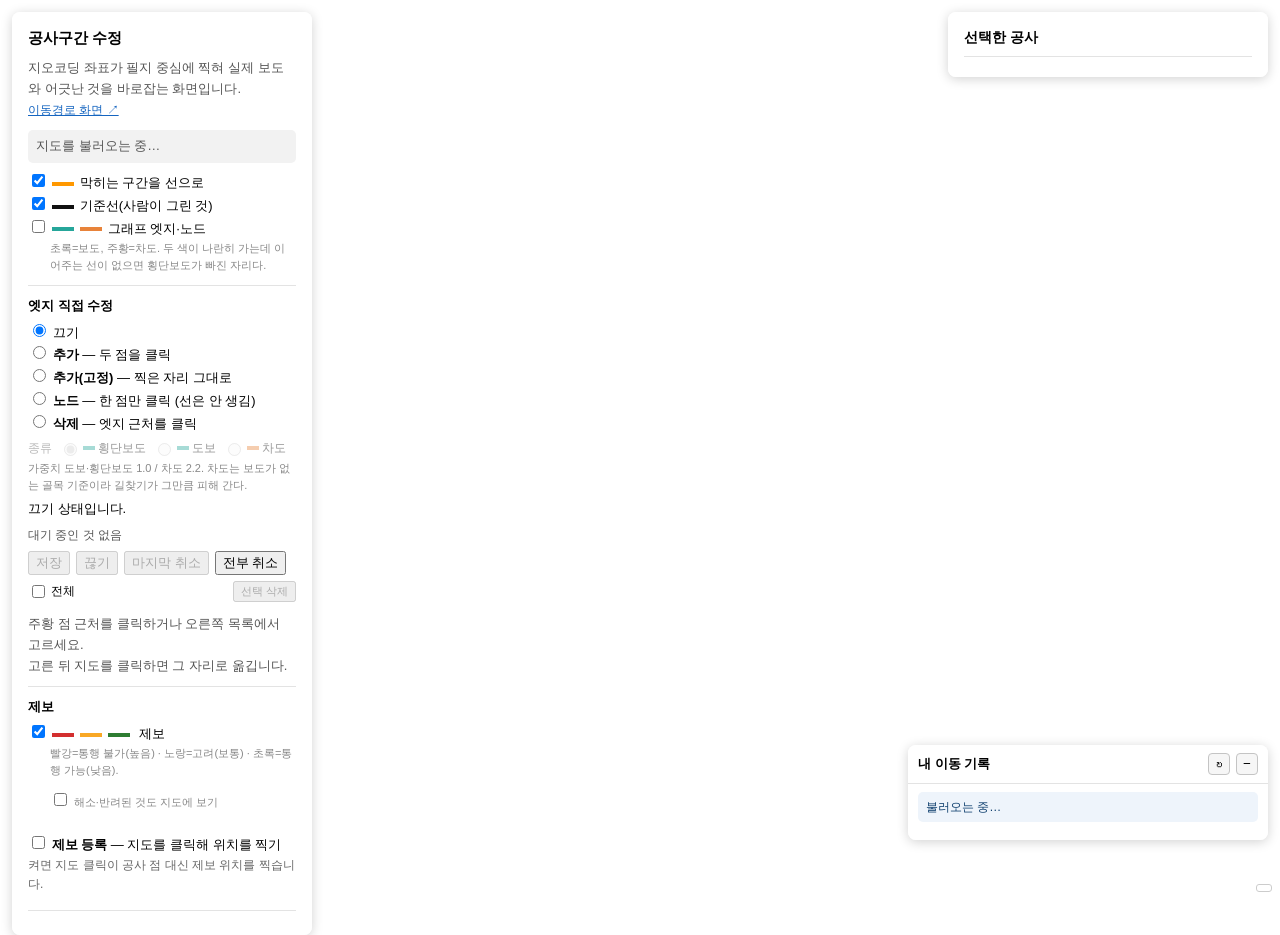
==== commit c0a8a537: "main function fix commit" ====
--- a/src/main/resources/static/admin.html
+++ b/src/main/resources/static/admin.html
@@ -17,6 +17,59 @@
             pointer-events: none;
         }
 
+        /*
+          내 이동 기록. #geo(오른쪽 아래 구석) 위로 띄운다.
+          ★ #geo 는 두 줄이라 41px 이고 bottom:8 에 있다 — 그 위로 확실히 비켜야 한다.
+            40px 으로 뒀다가 9px 겹쳤다(2026-08-24).
+        */
+        #walkrec {
+            position: absolute; right: 12px; bottom: 60px; z-index: 10;
+            width: 360px; max-height: 40vh; display: flex; flex-direction: column;
+            background: rgba(255, 255, 255, .97);
+            border-radius: 8px; box-shadow: 0 2px 12px rgba(0, 0, 0, .18);
+            font-size: 12px; line-height: 1.5;
+        }
+        .wr-head {
+            display: flex; align-items: center; gap: 6px;
+            padding: 8px 10px; border-bottom: 1px solid #e3e3e3;
+        }
+        .wr-head b { font-size: 13px; }
+        #wr-who { color: #666; flex: 1; }
+        .wr-head button {
+            width: 22px; height: 22px; padding: 0; cursor: pointer; line-height: 1;
+            border: 1px solid #c4c4c4; background: #f6f6f6; border-radius: 4px;
+        }
+        #wr-body { overflow-y: auto; padding: 8px 10px 10px; }
+        #walkrec.is-folded #wr-body { display: none; }
+
+        .wr-speed {
+            padding: 6px 8px; margin-bottom: 8px; border-radius: 5px;
+            background: #eef4fb; color: #10406f;
+        }
+        .wr-speed b { font-size: 13px; }
+
+        .wr-row {
+            display: grid; grid-template-columns: 1fr auto; gap: 2px 8px;
+            padding: 6px 4px; border-bottom: 1px solid #f0f0f0;
+        }
+        .wr-row:last-child { border-bottom: 0; }
+        .wr-row .wr-where { font-weight: 600; }
+        .wr-row .wr-sub { color: #666; grid-column: 1 / -1; }
+        /* 속도가 말이 안 되는 기록은 눈에 띄어야 한다 — 이 화면을 만든 이유가 그것이다. */
+        .wr-row.is-odd { background: #fff4f4; }
+        .wr-row.is-odd .wr-mpm { color: #c62828; font-weight: 700; }
+        .wr-row.is-excluded { opacity: .55; }
+        .wr-tag {
+            display: inline-block; margin-left: 4px; padding: 0 5px;
+            border-radius: 3px; font-size: 11px; background: #eee; color: #555;
+        }
+        .wr-actions { grid-column: 1 / -1; display: flex; gap: 6px; margin-top: 4px; }
+        .wr-actions button {
+            padding: 3px 8px; cursor: pointer; font-size: 11px;
+            border: 1px solid #c4c4c4; background: #f6f6f6; border-radius: 4px;
+        }
+        .wr-actions button.danger { color: #c62828; border-color: #e0b4b4; }
+
         #panel {
             position: absolute; top: 12px; left: 12px; z-index: 10;
             width: 300px; padding: 14px 16px;
@@ -35,6 +88,20 @@
         .wait { background: #f2f2f2; color: #555; }
 
         .legend i { display: inline-block; width: 22px; height: 4px; vertical-align: middle; margin-right: 6px; }
+
+        /*
+         * 엣지 종류 고르기. #panel label 이 display:block 이라 그대로 두면 세 줄로 벌어진다.
+         * ID 선택자를 이기려면 여기도 #panel 을 붙여야 한다.
+         * ★ [hidden] 이 display:flex 를 못 이긴다 - .io / .side / .chat 에서 이미 밟은 함정이다.
+         */
+        /* 네 칸이 300px 패널에 한 줄로 들어가야 한다. 여백을 넓히면 '차도'가 다음 줄로 접힌다. */
+        .ekind { display: flex; flex-wrap: wrap; align-items: center; gap: 2px 7px; margin-top: 4px; }
+        .ekind[hidden] { display: none; }
+        #panel .ekind label { display: inline-flex; align-items: center; gap: 3px; font-size: 12px; }
+        .ekind .cap { color: #555; font-size: 12px; }
+        .ekind i { display: inline-block; width: 12px; height: 4px; }
+        /* 삭제·끄기에서는 종류가 의미 없다. 숨기지 않고 흐리게 둬야 기능이 있다는 것이 보인다. */
+        .ekind.off { opacity: .4; }
         .row { display: flex; justify-content: space-between; }
         .row span:last-child { font-weight: bold; }
         hr { border: 0; border-top: 1px solid #e3e3e3; margin: 10px 0; }
@@ -182,13 +249,48 @@
     <label class="legend"><input type="radio" name="emode" value="추가"> <b>추가</b> — 두 점을 클릭</label>
     <label class="legend"><input type="radio" name="emode" value="추가-고정">
         <b>추가(고정)</b> — 찍은 자리 그대로</label>
+    <label class="legend"><input type="radio" name="emode" value="노드">
+        <b>노드</b> — 한 점만 클릭 (선은 안 생김)</label>
     <label class="legend"><input type="radio" name="emode" value="삭제"> <b>삭제</b> — 엣지 근처를 클릭</label>
+
+    <!--
+      추가할 엣지의 종류. 값은 wheelway.highway-weights 의 키여야 한다 -
+      표에 없는 키를 보내면 highway-weight-default(2.0) 로 떨어져 의도한 가중치가 안 먹는다.
+      삭제는 종류를 안 쓴다(EDGE_KIND 가 NULL 로 들어간다).
+    -->
+    <div class="ekind off" id="e-kind">
+        <span class="cap">종류</span>
+        <label><input type="radio" name="ekind" value="crossing" checked disabled>
+            <i style="background:#26a69a"></i>횡단보도</label>
+        <label><input type="radio" name="ekind" value="footway" disabled>
+            <i style="background:#26a69a"></i>도보</label>
+        <label><input type="radio" name="ekind" value="residential" disabled>
+            <i style="background:#e8833a"></i>차도</label>
+    </div>
+    <div class="hint" style="margin:2px 0 0; color:#888; font-size:11px">
+        가중치 도보·횡단보도 1.0 / 차도 2.2. 차도는 보도가 없는 골목 기준이라 길찾기가 그만큼 피해 간다.</div>
+
     <div class="sub" id="e-hint" style="margin-top:4px">끄기 상태입니다.</div>
-    <div class="btns" style="display:flex; gap:6px; margin-top:6px">
+    <div class="sub" id="e-queue" style="margin-top:6px; font-size:12px; color:#555">
+        대기 중인 것 없음</div>
+    <div class="btns" style="display:flex; gap:6px; margin-top:6px; flex-wrap:wrap">
         <button class="primary" id="e-apply" disabled>저장</button>
-        <button id="e-clear">취소</button>
+        <button id="e-break" disabled>끊기</button>
+        <button id="e-undo" disabled>마지막 취소</button>
+        <button id="e-clear">전부 취소</button>
     </div>
-    <div id="e-list" style="max-height:150px; overflow-y:auto; margin-top:6px; font-size:12px"></div>
+    <!--
+      목록 머리줄. 여러 개를 골라 한 번에 지운다 — 한 건씩 지우면 건마다 그래프를
+      다시 만드느라(3.4초) 여덟 개에 30초가 걸린다.
+    -->
+    <div id="e-list-head" style="display:flex; align-items:center; gap:6px; margin-top:6px; font-size:12px" hidden>
+        <label style="display:inline-flex; align-items:center; gap:3px; cursor:pointer">
+            <input type="checkbox" id="e-all"> 전체</label>
+        <span id="e-sel-count" style="color:#888"></span>
+        <button id="e-del-sel" style="margin-left:auto; font-size:11px; padding:1px 6px; cursor:pointer" disabled>
+            선택 삭제</button>
+    </div>
+    <div id="e-list" style="max-height:150px; overflow-y:auto; margin-top:4px; font-size:12px"></div>
 
     <div class="hint" style="margin-top:8px">
         주황 점 근처를 클릭하거나 오른쪽 목록에서 고르세요.<br>
@@ -208,8 +310,15 @@
         <i style="background:#d32f2f"></i><i style="background:#f9a825"></i><i style="background:#2e7d32"></i>
         제보 <span id="c-report"></span></label>
     <div class="hint" style="margin-left:22px; color:#888; font-size:11px">
-        빨강=통행 불가(높음) · 노랑=고려(보통) · 초록=통행 가능(낮음).<br>
-        흐린 것은 반려·해소돼 차단에서 빠진 제보다.</div>
+        빨강=통행 불가(높음) · 노랑=고려(보통) · 초록=통행 가능(낮음).</div>
+    <!--
+      해소·반려된 제보는 기본으로 <b>지도에서 감춘다.</b>
+      예전에는 점만 흐리게(opacity .3) 두고 선은 원래 색 그대로 그렸다. 아무것도 안 막는
+      제보가 차단 중인 것과 똑같은 빨간 선으로 남아서, 지우고 나서도 자국이 남은 것처럼 보였다.
+      기록이 사라지는 건 아니다 - 아래 목록에는 흐리게 그대로 있고, 여기를 켜면 지도에도 나온다.
+    -->
+    <label class="legend" style="margin-left:22px"><input type="checkbox" id="t-report-done">
+        <span style="color:#888; font-size:11px">해소·반려된 것도 지도에 보기</span></label>
 
     <!--
       로그인 상태를 먼저 보여준다. OBSTACLE_REPORTS.USERNAME 이 USERS 로 FK NOT NULL 이라
@@ -296,6 +405,7 @@
             <option>턱</option>
             <option>계단</option>
             <option>적치물</option>
+            <option>공사</option>
             <option>기타</option>
         </select>
 
@@ -349,6 +459,33 @@
 <!-- 지도 위에 겹쳐 둔다. 스크린샷을 찍으면 좌표가 같이 찍혀서, 그림만 보고도 환산이 된다. -->
 <div id="geo"></div>
 
+<!--
+  지금 로그인한 사람이 잰 이동 기록 전부.
+
+  ★ 왜 이 화면에 두는가: 안내에 쓰는 도보 속도(m/분)는 <b>정류장을 안 가리고 기록 전부</b>
+  에서 나오는데, 사용자 화면은 정류장 하나에 묶인 목록만 보여준다. 그래서
+  '도보가 왜 26분이지'를 확인하려 해도 그 값을 만든 기록이 어디에도 안 보였다.
+  실제로 그렇게 됐다(2026-08-24: 보은에서 잰 187m 기록 두 건이 청주 안내를 4배로 늘렸다).
+
+  ★ 남의 기록은 안 나온다. 기준은 '지금 로그인한 세션'이다 —
+  관리자 화면이라는 것과 남의 개인 기록을 봐도 된다는 것은 다른 말이다.
+
+  자리: 오른쪽 위는 #editor 가, 왼쪽은 #panel 과 축척바가 쓴다.
+  오른쪽 아래 구석은 #geo(좌표 표시)라 그 위로 띄운다.
+-->
+<div id="walkrec">
+    <div class="wr-head">
+        <b>내 이동 기록</b>
+        <span id="wr-who"></span>
+        <button id="wr-reload" title="다시 불러오기">↻</button>
+        <button id="wr-fold" title="접기/펴기">−</button>
+    </div>
+    <div id="wr-body">
+        <div id="wr-speed" class="wr-speed">불러오는 중…</div>
+        <div id="wr-list"></div>
+    </div>
+</div>
+
 <script>
     // wheelway.region-id 와 맞춰야 한다. chungbuk-boeun → [36.4894, 127.7295] (보은읍 중심가)
     /*
@@ -450,6 +587,9 @@
         s.onerror = () => setStatus('지도 SDK 를 불러오지 못했습니다. 키와 플랫폼 도메인 설정을 확인하세요.', 'fail');
         s.onload = () => kakao.maps.load(initMap);
         document.head.appendChild(s);
+
+        // 지도와 무관한 패널이라 SDK 를 기다리지 않는다. 키가 없어 지도가 안 떠도 이건 보여야 한다.
+        loadWalkRecords();
     }
 
     async function initMap() {
@@ -785,7 +925,7 @@
             const live = LIVE_STATUS.includes(r.status);
 
             (r.segments || []).forEach(s => {
-                reportLines.push({ id: r.id, line: makeLine(s, sevColor(r.severity), 6) });
+                reportLines.push({ id: r.id, live, line: makeLine(s, sevColor(r.severity), 6) });
             });
 
             const el = document.createElement('div');
@@ -799,7 +939,7 @@
                 position: new kakao.maps.LatLng(r.latitude, r.longitude),
                 content: el, zIndex: 4, map: map
             });
-            reportOverlays.push({ id: r.id, dot, el });
+            reportOverlays.push({ id: r.id, live, dot, el });
         });
 
         const high = reportData.filter(r => r.severity === '높음' && LIVE_STATUS.includes(r.status)).length;
@@ -843,16 +983,26 @@
         }
     }
 
-    /** 수정 중인 제보의 점은 흐리게, 그 선은 숨긴다. 공사에서와 같은 이유다(미리보기와 두 겹이 된다). */
+    /**
+     * 수정 중인 제보의 점은 흐리게, 그 선은 숨긴다. 공사에서와 같은 이유다(미리보기와 두 겹이 된다).
+     *
+     * <p>★ <b>해소·반려된 제보는 점도 선도 감춘다</b>(t-report-done 으로 켤 수 있다).
+     * 아무것도 안 막는 제보인데 선이 차단 중인 것과 같은 색으로 남아 있어서,
+     * 해소하고 나서도 자국이 남은 것처럼 보였다.
+     */
     function applyReportOverlays() {
         const on = $('t-report').checked;
+        const done = $('t-report-done').checked;
         const id = rpEditing ? rpEditing.id : null;
 
+        // 수정 중인 것은 상태와 무관하게 보여준다 - 지금 손대고 있는 것이 사라지면 안 된다.
+        const show = (o) => on && (o.live || done || o.id === id);
+
         reportOverlays.forEach(o => {
-            o.dot.setMap(on ? map : null);
+            o.dot.setMap(show(o) ? map : null);
             o.el.classList.toggle('was', o.id === id);
         });
-        reportLines.forEach(o => o.line.setMap(on && o.id !== id ? map : null));
+        reportLines.forEach(o => o.line.setMap(show(o) && o.id !== id ? map : null));
     }
 
     function nearestReport(lat, lng, maxM) {
@@ -1271,12 +1421,21 @@
         if (map.getLevel() > 6) { $('c-graph').textContent = '(확대 필요)'; return; }
 
         const b = map.getBounds(), sw = b.getSouthWest(), ne = b.getNorthEast();
-        // 사람이 직접 넣은 엣지·노드는 '엣지 직접 수정' 에 들어갔을 때만 받는다.
-        // 평소에도 보이면 원본 데이터와 섞여, 지도에 원래 있는 길처럼 읽힌다.
+        /*
+          사람이 직접 넣은 엣지·노드도 <b>항상</b> 받는다.
+
+          예전에는 '엣지 직접 수정' 모드에 들어갔을 때만 받았다. 원본 데이터와 섞여
+          '지도에 원래 있는 길' 처럼 읽히는 것을 막으려던 것인데, 이 화면에서는 반대로
+          손해였다 — 방금 그린 것이 모드를 끄면 사라지니 <b>저장이 안 된 것처럼 보인다.</b>
+          여기는 관리자 화면이고, 무엇이 손으로 넣은 것인지 아는 사람이 보는 자리다.
+
+          사용자 화면(map.js)은 이 파라미터를 안 보내므로 예전 그대로 감춰진다 —
+          거기서는 원본과 섞이면 안 된다는 이유가 여전히 맞다.
+        */
         const g = await fetch('/api/overlay/graph'
             + `?minLat=${sw.getLat()}&minLng=${sw.getLng()}`
             + `&maxLat=${ne.getLat()}&maxLng=${ne.getLng()}`
-            + (eMode() ? '&manual=true' : '')).then(r => r.json());
+            + '&manual=true').then(r => r.json());
         graphCache = g;
 
         // 보도는 초록, 차도는 주황. 횡단보도를 어디 찍을지 판단하려면 이 구분이 있어야 한다.
@@ -1299,8 +1458,21 @@
 
     // ------------------------------------------------------------ 엣지 직접 수정
 
+    /*
+      ★ 저장을 누르기 전까지 쌓아두는 것들.
+
+      한 건씩 저장하면 건마다 서버가 그래프를 통째로 다시 만든다(3.4초). 열 구간을 그리면
+      34초를 기다리게 된다. 모아서 한 번에 보내면 그 3.4초가 <b>한 번</b>으로 끝난다.
+
+      각 항목은 서버의 MANUAL_EDGES 한 행과 같은 모양이다.
+        { action, fromLat, fromLng, toLat, fromLng, edgeKind }
+    */
+    let ePending = [];
+
+    /** 지금 켜져 있는 모드. 쌓아둔 것을 버릴지 물었다가 '취소' 하면 여기로 되돌린다. */
+    let ePrevMode = '';
+
     let ePick = [];        // 추가 모드에서 찍은 점들
-    let eTarget = null;    // 삭제 모드에서 고른 엣지 [[위도,경도],[위도,경도]]
     let eOverlays = [];
 
     function eMode() {
@@ -1308,11 +1480,41 @@
         return r ? r.value : '';
     }
 
+    /**
+     * 추가할 수 있는 엣지 종류. 키는 wheelway.highway-weights 에 있는 것만 쓴다.
+     *
+     * 차도를 residential(2.2) 로 잡은 이유: 손으로 그려 넣을 차도는 대부분 보도가 없는
+     * 골목이다. 대로(primary 1.3)는 OSM 에 이미 들어 있어 사람이 그릴 일이 거의 없다.
+     * 색은 그래프 범례(초록=보도 / 주황=차도)와 맞춘다.
+     */
+    const E_KINDS = {
+        crossing:    { label: '횡단보도', color: '#26a69a' },
+        footway:     { label: '도보',     color: '#26a69a' },
+        residential: { label: '차도',     color: '#e8833a' }
+    };
+
+    function eKind() {
+        const r = document.querySelector('input[name="ekind"]:checked');
+        return r ? r.value : 'crossing';
+    }
+
     /** 엣지 수정 모드일 때의 지도 클릭. 공사 점 이동보다 먼저 처리된다. */
     function onEdgeClick(latLng) {
         const lat = latLng.getLat(), lng = latLng.getLng();
 
-        if (eMode() === '추가-고정') {
+        if (eMode() === '노드') {
+            // 클릭할 때마다 대기열에 하나씩 쌓는다. 계속 찍어 나가다 마지막에 한 번 저장한다.
+            const near = nearestGraphNode(lat, lng, 2);
+            const at = near || [lat, lng];
+            ePending.push({ action: '노드', fromLat: at[0], fromLng: at[1], toLat: at[0], toLng: at[1] });
+            renderQueue();
+            setStatus(near
+                ? `2m 안에 이미 노드가 있어 새로 안 생길 수 있습니다. 대기 ${ePending.length}건.`
+                : `노드를 찍었습니다. 대기 ${ePending.length}건 — 계속 찍고 마지막에 [저장].`, 'wait');
+            drawEdgePick();
+            return;
+
+        } else if (eMode() === '추가-고정') {
             // 스냅하지 않는다. 아직 그려지지 않은 보도를 사람이 직접 놓는 모드다.
             // 2m 안에 이미 노드가 있으면 서버가 그것을 다시 쓴다(연달아 이을 때 끊기지 않게).
             const near = nearestGraphNode(lat, lng, 2);
@@ -1320,24 +1522,119 @@
             ePick.push(at);
             if (ePick.length > 2) ePick = [at];
             const how = near ? '2m 안 기존 노드를 다시 씁니다' : '새 노드를 만듭니다';
-            setStatus(ePick.length === 1
-                ? `한쪽 끝을 찍었습니다(${how}). 반대쪽 끝을 클릭하세요.`
-                : `두 점을 찍었습니다(${how}). [저장] 을 누르면 이어집니다.`, 'wait');
+            if (ePick.length === 2) { queueSegment(); return; }
+            setStatus(`한쪽 끝을 찍었습니다(${how}). 반대쪽 끝을 클릭하세요.`, 'wait');
         } else if (eMode() === '추가') {
             const p = pickPoint(lat, lng);
             if (!p) { setStatus('가까운 노드도 엣지도 없습니다. 확대해서 선 위나 근처를 클릭하세요.', 'fail'); return; }
             ePick.push(p.at);
             if (ePick.length > 2) ePick = [p.at];
             const how = p.onEdge ? '선 위(노드를 새로 만듭니다)' : '기존 노드';
-            setStatus(ePick.length === 1
-                ? `한쪽 끝을 ${how}에 찍었습니다. 반대쪽 끝을 클릭하세요.`
-                : `두 점을 찍었습니다(${how}). [저장] 을 누르면 이어집니다.`, 'wait');
+            if (ePick.length === 2) { queueSegment(); return; }
+            setStatus(`한쪽 끝을 ${how}에 찍었습니다. 반대쪽 끝을 클릭하세요.`, 'wait');
         } else {
             const e = nearestGraphEdge(lat, lng);
             if (!e) { setStatus('가까운 엣지가 없습니다.', 'fail'); return; }
-            eTarget = e;
-            setStatus('지울 엣지를 골랐습니다. [저장] 을 누르면 그래프에서 빠집니다.', 'wait');
-        }
+
+            /*
+              여러 개를 골라 한 번에 지운다. 추가와 같은 이유다 — 한 건씩 저장하면
+              건마다 그래프를 다시 만드느라 3.4초가 든다.
+
+              이미 고른 것을 또 누르면 <b>선택이 풀린다.</b> 촘촘한 구역에서는 옆 엣지를
+              잘못 집기 쉬운데, 되돌릴 길이 [마지막 취소] 뿐이면 중간에 잘못 집은 것을
+              뺄 수 없다.
+            */
+            const same = (m) => Math.abs(m.fromLat - e[0][0]) < 1e-9 && Math.abs(m.fromLng - e[0][1]) < 1e-9
+                             && Math.abs(m.toLat   - e[1][0]) < 1e-9 && Math.abs(m.toLng   - e[1][1]) < 1e-9;
+            const at = ePending.findIndex(same);
+            if (at >= 0) {
+                ePending.splice(at, 1);
+                renderQueue();
+                setStatus(`선택을 풀었습니다. 대기 ${ePending.length}건.`, 'wait');
+                return;
+            }
+
+            ePending.push({ action: '삭제',
+                fromLat: e[0][0], fromLng: e[0][1], toLat: e[1][0], toLng: e[1][1] });
+            renderQueue();
+            setStatus(`지울 엣지 ${ePending.length}건을 골랐습니다 — 계속 고르고 마지막에 [저장]. `
+                + `이미 고른 것을 다시 누르면 풀립니다.`, 'wait');
+            return;
+        }
+        drawEdgePick();
+    }
+
+    /**
+     * 찍은 두 점을 대기열에 넣고 <b>이어그리기</b>를 계속한다.
+     *
+     * <p>끝점을 다음 구간의 시작점으로 남긴다 — 없는 보도는 대개 여러 마디로 이어지는데,
+     * 매번 같은 자리를 다시 찍게 하면 2m 안을 손으로 맞춰야 한다. [끊기] 로 이 사슬을 끊는다.
+     */
+    /**
+     * 두 점이 이보다 가까우면 <b>같은 노드에 붙는다</b>고 본다.
+     *
+     * <p>화면이 클릭을 이미 스냅해서 들고 있으므로(추가=6m 안 노드 / 추가-고정=2m 안 노드),
+     * 두 값이 사실상 같다는 것은 서버에서도 같은 노드가 된다는 뜻이다.
+     * 0.5m 면 '진짜로 겹친 것' 만 걸리고 짧지만 멀쩡한 구간은 통과한다.
+     */
+    const MIN_SEG_M = 0.5;
+
+    function queueSegment() {
+        const mode = eMode(), kind = eKind();
+
+        /*
+          ★ 길이 0 짜리는 쌓지 않는다.
+
+          두 점이 같은 노드에 붙으면 서버가 '양 끝이 같은 노드에 붙음' 으로 거절한다.
+          그걸 저장한 뒤에 알게 되면 몇 초 기다린 끝에 실패를 보게 되고,
+          이어그리던 사슬 한가운데에 죽은 기록이 하나 낀다 —
+          실측(2026-08-24): #370·#372·#378 이 그렇게 생겼다.
+
+          찍은 점은 그대로 남긴다. 사슬을 끊지 않아야 이어서 다음 점을 찍을 수 있다.
+        */
+        const gap = distanceM(ePick[0][0], ePick[0][1], ePick[1][0], ePick[1][1]);
+        if (gap < MIN_SEG_M) {
+            ePick = [ePick[0]];
+            drawEdgePick();
+            setStatus(`두 점이 같은 자리에 붙었습니다(${gap.toFixed(1)}m). `
+                + `더 벌려서 찍으세요 — 이 상태로 저장하면 그래프에 안 들어갑니다.`, 'fail');
+            return;
+        }
+
+        ePending.push({
+            action: mode,
+            fromLat: ePick[0][0], fromLng: ePick[0][1],
+            toLat: ePick[1][0], toLng: ePick[1][1],
+            edgeKind: kind
+        });
+        const last = ePick[1];
+        ePick = [last];                       // 끝점이 다음 구간의 시작점이 된다
+        renderQueue();
+        drawEdgePick();
+        setStatus(`${mode}(${(E_KINDS[kind] || {}).label || kind}) 대기 ${ePending.length}건. `
+            + `이어서 다음 점을 클릭하거나, [끊기] 로 사슬을 끊거나, [저장] 하세요.`, 'wait');
+    }
+
+    /** 대기열 줄과 버튼 상태. 저장 전까지는 서버에 아무것도 안 갔다는 것을 계속 보여준다. */
+    function renderQueue() {
+        const n = ePending.length;
+        const box = $('e-queue');
+        if (n === 0) {
+            box.textContent = '대기 중인 것 없음';
+            box.style.color = '#555';
+        } else {
+            const 종류별 = {};
+            ePending.forEach(m => {
+                const key = (m.action === '노드' || m.action === '삭제') ? m.action
+                    : `${m.action}(${(E_KINDS[m.edgeKind] || {}).label || m.edgeKind})`;
+                종류별[key] = (종류별[key] || 0) + 1;
+            });
+            box.textContent = `아직 저장 안 됨 — 대기 ${n}건 : `
+                + Object.entries(종류별).map(([k, v]) => `${k} ${v}`).join(' · ');
+            box.style.color = '#b45309';
+        }
+        $('e-undo').disabled = n === 0;
+        $('e-break').disabled = ePick.length === 0;
         drawEdgePick();
     }
 
@@ -1411,56 +1708,183 @@
         eOverlays.forEach(o => o.setMap(null));
         eOverlays = [];
 
+        // 아직 저장 안 된 것들. 저장된 그래프(초록/주황)와 구분되게 다른 색으로 그린다.
+        ePending.forEach(m => {
+            if (m.action === '삭제') {
+                // 지울 것은 분홍 굵은 선. 아직 안 지워졌다는 뜻으로 점선으로 둔다.
+                const l = makeLine([[m.fromLat, m.fromLng], [m.toLat, m.toLng]], '#d81b60', 7);
+                l.setOptions({ strokeStyle: 'shortdash' });
+                l.setMap(map);
+                eOverlays.push(l);
+            } else if (m.action === '노드') {
+                const el = document.createElement('div');
+                el.className = 'nend on';
+                el.textContent = '●';
+                el.style.opacity = '.75';
+                eOverlays.push(new kakao.maps.CustomOverlay({
+                    position: new kakao.maps.LatLng(m.fromLat, m.fromLng), content: el, zIndex: 6, map: map
+                }));
+            } else {
+                const l = makeLine([[m.fromLat, m.fromLng], [m.toLat, m.toLng]],
+                    (E_KINDS[m.edgeKind] || E_KINDS.crossing).color, 5);
+                l.setOptions({ strokeStyle: 'shortdash' });   // 점선 = 아직 저장 전
+                l.setMap(map);
+                eOverlays.push(l);
+            }
+        });
+
+        const nodeMode = eMode() === '노드';
         ePick.forEach((p, i) => {
             const el = document.createElement('div');
             el.className = 'nend on';
-            el.textContent = i === 0 ? 'A' : 'B';
+            el.textContent = nodeMode ? '●' : (i === 0 ? 'A' : 'B');
             eOverlays.push(new kakao.maps.CustomOverlay({
                 position: new kakao.maps.LatLng(p[0], p[1]), content: el, zIndex: 7, map: map
             }));
         });
         if (ePick.length === 2) {
-            const l = makeLine(ePick, '#1565c0', 6); l.setMap(map); eOverlays.push(l);
-        }
-        if (eTarget) {
-            const l = makeLine(eTarget, '#d81b60', 8); l.setMap(map); eOverlays.push(l);
-        }
-        $('e-apply').disabled = !(eMode().startsWith('추가') ? ePick.length === 2 : eTarget);
+            // 고른 종류의 색으로 그린다. 저장하고 나면 그래프가 이 색으로 다시 그려지므로,
+            // 저장 전에 잘못 골랐다는 것을 여기서 알아챌 수 있다.
+            const c = (E_KINDS[eKind()] || E_KINDS.crossing).color;
+            const l = makeLine(ePick, c, 6); l.setMap(map); eOverlays.push(l);
+        }
+        // 저장은 '대기열에 뭔가 있으면' 열린다. 이제 삭제도 같다.
+        $('e-apply').disabled = ePending.length === 0;
+        $('e-undo').disabled = ePending.length === 0;
+        $('e-break').disabled = ePick.length === 0;
     }
 
     function clearEdgePick() {
-        ePick = []; eTarget = null;
+        ePick = [];
         drawEdgePick();
+    }
+
+    /** 이어그리기 사슬만 끊는다. 쌓아둔 것은 그대로 둔다 — 떨어진 구간을 새로 시작할 때 쓴다. */
+    function breakChain() {
+        ePick = [];
+        drawEdgePick();
+        setStatus(ePending.length
+            ? `사슬을 끊었습니다. 대기 ${ePending.length}건은 그대로입니다 — 새 자리를 클릭하세요.`
+            : '사슬을 끊었습니다.', 'wait');
     }
 
     async function applyEdgeEdit() {
         const mode = eMode();
+        const kind = eKind();
+
+        // 쌓아둔 것이 있으면 한 번에 보낸다. 그래프를 다시 만드는 3.4초가 한 번으로 끝난다.
+        if (ePending.length) { await applyPending(); return; }
+
         let q;
-        if (mode.startsWith('추가')) {
+        if (mode === '노드') {
+            if (ePick.length !== 1) return;
+            // to 를 from 과 같게 보낸다. 표가 엣지(양 끝 좌표)를 담게 돼 있어서 칸을 비울 수 없다.
+            q = `action=${encodeURIComponent(mode)}&fromLat=${ePick[0][0]}&fromLng=${ePick[0][1]}`
+              + `&toLat=${ePick[0][0]}&toLng=${ePick[0][1]}`;
+        } else if (mode.startsWith('추가')) {
             if (ePick.length !== 2) return;
             // '추가' 는 서버가 스냅·정사영하고, '추가-고정' 은 찍은 좌표를 그대로 쓴다.
             q = `action=${encodeURIComponent(mode)}&fromLat=${ePick[0][0]}&fromLng=${ePick[0][1]}`
-              + `&toLat=${ePick[1][0]}&toLng=${ePick[1][1]}&kind=crossing`;
-        } else if (mode === '삭제') {
-            if (!eTarget) return;
-            q = `action=삭제&fromLat=${eTarget[0][0]}&fromLng=${eTarget[0][1]}`
-              + `&toLat=${eTarget[1][0]}&toLng=${eTarget[1][1]}`;
-        } else { return; }
+              + `&toLat=${ePick[1][0]}&toLng=${ePick[1][1]}&kind=${encodeURIComponent(kind)}`;
+        } else { return; }   // 삭제는 위에서 대기열로 처리된다
 
         const res = await fetch('/api/manual-edge?' + q, { method: 'POST' }).then(r => r.json());
         if (!res.ok) { setStatus(res.message, 'fail'); return; }
 
-        // 저장은 됐는데 그래프에 안 들어가는 경우가 있다 — 이미 지운 엣지를 또 지우거나,
-        // 좌표가 그래프에서 멀 때다. 엣지 수만 보여주면 성공한 줄 알고 넘어간다.
-        if (res.failed > 0) {
-            setStatus(`저장은 됐지만 ${res.failed}건이 반영되지 않았습니다. `
+        /*
+          저장은 됐는데 그래프에 안 들어가는 경우가 있다 — 이미 지운 엣지를 또 지우거나,
+          좌표가 그래프에서 멀 때다. 엣지 수만 보여주면 성공한 줄 알고 넘어간다.
+
+          ★ 그런데 res.failed 는 <b>MANUAL_EDGES 전체</b>를 다시 적용한 결과다.
+          저장할 때마다 그래프를 통째로 다시 만들기 때문이다. 그래서 절대 성공할 수 없는
+          옛 기록이 하나라도 있으면 <b>그 뒤 모든 저장이 빨간 실패로 보인다.</b>
+          실제로 그랬다 — 같은 삭제가 두 번 저장돼(#29·#30) 뒤엣것이 영원히 실패했고,
+          관리자는 자기가 방금 찍은 점이 안 들어간 줄 알고 같은 일을 반복하게 됐다.
+
+          그래서 서버가 appliedNow 로 '방금 저장한 그것' 만 따로 알려준다.
+          예전 기록의 실패는 실패로 띄우지 않고 곁줄로만 붙인다.
+        */
+        const what = mode.startsWith('추가')
+            ? `${mode}(${(E_KINDS[kind] || {}).label || kind})` : mode;
+
+        /*
+          노드만 놓으면 <b>엣지 수가 안 바뀐다.</b> 엣지 수로만 판단하면
+          '아무 일도 안 일어났다' 고 말하게 된다 — 그래서 노드 수를 따로 본다.
+          늘지 않았으면 실패가 아니라 '이미 그 자리에 있었다' 는 뜻이다(REUSE_M 2m).
+        */
+        if (mode === '노드') {
+            const 늘어남 = res.nodeAfter - res.nodeBefore;
+            setStatus(늘어남 > 0
+                ? `노드를 놓았습니다. 노드 ${res.nodeBefore} → ${res.nodeAfter}${stale}`
+                : `이미 그 자리에 노드가 있어 새로 만들지 않았습니다(노드 ${res.nodeAfter}).${stale}`,
+                늘어남 > 0 ? 'ok' : 'wait');
+            clearEdgePick();
+            await loadManualList();
+            await loadConstruction();
+            buildEditList();
+            await refreshGraph();
+            return;
+        }
+
+        // 옛 기록이 아직 안 먹는 것은 이번 저장과 무관하다. 알리되 가로막지 않는다.
+        const stale = res.failed > 0
+            ? ` (예전 기록 ${res.failed}건은 여전히 반영되지 않습니다 — 목록에서 지우세요)` : '';
+
+        if (res.appliedNow === false) {
+            setStatus(`${what} 를 저장했지만 그래프에 반영되지 않았습니다. `
                 + (res.problems && res.problems.length ? res.problems[res.problems.length - 1] : ''), 'fail');
         } else if (res.edgeBefore === res.edgeAfter) {
-            setStatus(`${mode} 저장했지만 엣지 수가 그대로입니다(${res.edgeAfter}). 이미 반영된 것일 수 있습니다.`, 'fail');
+            setStatus(`${what} 저장했지만 엣지 수가 그대로입니다(${res.edgeAfter}). `
+                + `이미 반영된 것일 수 있습니다.${stale}`, 'fail');
         } else {
-            setStatus(`${mode} 저장. 엣지 ${res.edgeBefore} → ${res.edgeAfter}`, 'ok');
+            setStatus(`${what} 저장. 엣지 ${res.edgeBefore} → ${res.edgeAfter}${stale}`, 'ok');
         }
         clearEdgePick();
+        await loadManualList();
+        await loadConstruction();
+        buildEditList();
+        await refreshGraph();
+    }
+
+    /** 쌓아둔 것을 한 번에 저장한다. */
+    async function applyPending() {
+        const n = ePending.length;
+        setStatus(`${n}건을 저장하는 중… 그래프를 다시 만드느라 몇 초 걸립니다.`, 'wait');
+        $('e-apply').disabled = true;
+
+        let res;
+        try {
+            res = await fetch('/api/manual-edge/batch', {
+                method: 'POST',
+                headers: { 'Content-Type': 'application/json' },
+                body: JSON.stringify(ePending)
+            }).then(r => r.json());
+        } catch (e) {
+            setStatus('저장하지 못했습니다. 쌓아둔 것은 그대로 있습니다: ' + e.message, 'fail');
+            drawEdgePick();
+            return;
+        }
+
+        if (!res.ok) {
+            // 서버가 하나라도 이상하면 아무것도 안 넣는다. 대기열을 비우면 안 된다.
+            setStatus(res.message + ' (쌓아둔 ' + n + '건은 그대로 있습니다)', 'fail');
+            drawEdgePick();
+            return;
+        }
+
+        const stale = res.failed > res.failedNow
+            ? ` (예전 기록 ${res.failed - res.failedNow}건은 여전히 반영되지 않습니다)` : '';
+
+        setStatus(res.failedNow > 0
+            ? `${n}건 저장했지만 ${res.failedNow}건이 그래프에 반영되지 않았습니다. `
+              + (res.problems && res.problems.length ? res.problems[res.problems.length - 1] : '')
+            : `${n}건 저장. 노드 ${res.nodeBefore} → ${res.nodeAfter} · `
+              + `엣지 ${res.edgeBefore} → ${res.edgeAfter}${stale}`,
+            res.failedNow > 0 ? 'fail' : 'ok');
+
+        ePending = [];
+        clearEdgePick();
+        renderQueue();
         await loadManualList();
         await loadConstruction();
         buildEditList();
@@ -1473,23 +1897,101 @@
         box.innerHTML = rows.length ? '' : '<span style="color:#888">직접 수정한 엣지가 없습니다.</span>';
         rows.forEach(m => {
             const div = document.createElement('div');
-            div.style.cssText = 'display:flex; justify-content:space-between; gap:6px; padding:2px 0';
-            const mark = m.action === '삭제' ? '－' : (m.action === '추가-고정' ? '◆' : '＋');
-            div.innerHTML = `<span>${mark} `
-                + `${m.fromLat.toFixed(5)}, ${m.fromLng.toFixed(5)}</span>`;
+            div.style.cssText = 'display:flex; align-items:center; gap:6px; padding:2px 0';
+
+            const cb = document.createElement('input');
+            cb.type = 'checkbox';
+            cb.dataset.meId = m.id;
+            cb.addEventListener('change', updateSelection);
+            div.appendChild(cb);
+
+            const mark = m.action === '삭제' ? '－'
+                : m.action === '노드' ? '●'
+                : m.action === '추가-고정' ? '◆' : '＋';
+            // 예전에 넣은 행은 EDGE_KIND 가 비어 있을 수 있다. 그때 서버가 쓰는 값이 crossing 이다.
+            const k = (m.action === '삭제' || m.action === '노드')
+                ? null : (E_KINDS[m.edgeKind || 'crossing'] || null);
+            const tag = k
+                ? `<i style="display:inline-block; width:12px; height:4px; `
+                  + `background:${k.color}; vertical-align:middle; margin:0 4px"></i>${k.label}`
+                : (m.edgeKind ? ' ' + escapeHtml(m.edgeKind) : '');
+            const label = document.createElement('span');
+            label.style.cssText = 'flex:1; min-width:0';
+            label.innerHTML = `${mark} ${m.fromLat.toFixed(5)}, ${m.fromLng.toFixed(5)}${tag}`;
+            // 글자를 눌러도 체크되게 한다. 12px 체크박스만 정확히 노려 누르기는 성가시다.
+            label.style.cursor = 'pointer';
+            label.addEventListener('click', () => { cb.checked = !cb.checked; updateSelection(); });
+            div.appendChild(label);
+
             const b = document.createElement('button');
-            b.textContent = '되돌리기';
+            /*
+              '되돌리기' 였는데 '삭제' 로 바꿨다. 하는 일이 MANUAL_EDGES 의 행을 지우는 것이라
+              지운다고 말하는 편이 정확하다. 수정 모드의 [삭제] 와 이름이 겹치지만 자리가 다르다 —
+              저쪽은 '그래프 엣지를 지우는 기록을 남긴다', 여기는 '그 기록 자체를 지운다'.
+            */
+            b.textContent = '삭제';
             b.style.cssText = 'font-size:11px; padding:1px 5px; cursor:pointer';
             b.addEventListener('click', async () => {
                 const r = await fetch(`/api/manual-edge/${m.id}`, { method: 'DELETE' }).then(x => x.json());
                 if (!r.ok) { setStatus(r.message, 'fail'); return; }
-                setStatus(`되돌렸습니다. 엣지 ${r.edgeBefore} → ${r.edgeAfter}`, 'ok');
+                setStatus(`기록을 지웠습니다. 엣지 ${r.edgeBefore} → ${r.edgeAfter}`, 'ok');
                 await loadManualList();
                 await refreshGraph();
             });
             div.appendChild(b);
             box.appendChild(div);
         });
+
+        $('e-list-head').hidden = rows.length === 0;
+        $('e-all').checked = false;
+        updateSelection();
+    }
+
+    /** 지금 고른 기록의 ID 들. */
+    function selectedManualIds() {
+        return [...document.querySelectorAll('#e-list input[type="checkbox"]:checked')]
+            .map(c => Number(c.dataset.meId));
+    }
+
+    function updateSelection() {
+        const n = selectedManualIds().length;
+        const all = document.querySelectorAll('#e-list input[type="checkbox"]').length;
+        $('e-sel-count').textContent = n ? `${n}건 선택` : '';
+        $('e-del-sel').disabled = n === 0;
+        $('e-del-sel').textContent = n ? `선택 삭제 (${n})` : '선택 삭제';
+        // 전체 체크박스는 '지금 다 골라져 있는가' 를 비춘다. 하나 풀면 같이 풀려야 한다.
+        $('e-all').checked = all > 0 && n === all;
+    }
+
+    async function deleteSelectedManual() {
+        const ids = selectedManualIds();
+        if (!ids.length) return;
+
+        // 되돌릴 수 없다. 여러 건이라 실수하면 손해가 크므로 여기서 묻는다.
+        if (!confirm(`고른 기록 ${ids.length}건을 지웁니다. 되돌릴 수 없습니다.`)) return;
+
+        $('e-del-sel').disabled = true;
+        setStatus(`${ids.length}건을 지우는 중… 그래프를 다시 만드느라 몇 초 걸립니다.`, 'wait');
+
+        let r;
+        try {
+            r = await fetch('/api/manual-edge?ids=' + ids.join(','), { method: 'DELETE' })
+                .then(x => x.json());
+        } catch (e) {
+            setStatus('지우지 못했습니다: ' + e.message, 'fail');
+            updateSelection();
+            return;
+        }
+        if (!r.ok) { setStatus(r.message, 'fail'); updateSelection(); return; }
+
+        // 고른 것보다 적게 지워졌으면 목록이 낡았던 것이다. 숫자를 그대로 보여준다.
+        const miss = r.asked - r.deleted;
+        setStatus(`${r.deleted}건을 지웠습니다`
+            + (miss ? ` (${miss}건은 이미 없었습니다)` : '')
+            + `. 노드 ${r.nodeBefore} → ${r.nodeAfter} · 엣지 ${r.edgeBefore} → ${r.edgeAfter}`, 'ok');
+
+        await loadManualList();
+        await refreshGraph();
     }
 
     function makeLine(coords, color, weight) {
@@ -1505,13 +2007,167 @@
             ({ '&': '&amp;', '<': '&lt;', '>': '&gt;', '"': '&quot;', "'": '&#39;' }[c]));
     }
 
+    /* ── 내 이동 기록 ──────────────────────────────────────────
+       안내에 쓰는 도보 속도가 어느 기록에서 나왔는지 보는 자리다.
+       사용자 화면은 정류장 하나에 묶인 목록만 보여줘서, 다른 정류장에서 잰 기록이
+       안내를 끌어당기고 있어도 보이지 않았다. */
+
+    /**
+     * '말이 안 되는 속도'로 표시할 경계(m/분).
+     *
+     * <p><b>거르지는 않는다.</b> 여기서 하는 일은 눈에 띄게 하는 것뿐이다 —
+     * 무엇이 이상한지 사람이 보고 정하라는 화면이지, 화면이 판단할 자리가 아니다.
+     *
+     * <p>20 m/분 = 시속 1.2km, 120 m/분 = 시속 7.2km. 전동휠체어 법정 최고속도가
+     * 6km/h 라 그 위는 오기록으로 본다.
+     */
+    const WR_MIN_MPM = 20;
+    const WR_MAX_MPM = 120;
+
+    function wrOdd(mpm) {
+        return mpm != null && (mpm < WR_MIN_MPM || mpm > WR_MAX_MPM);
+    }
+
+    /** 초를 '9분 12초' 로. 분만 쓰면 왜 그 배수가 나왔는지 안 보인다. */
+    function wrDuration(sec) {
+        const m = Math.floor(sec / 60);
+        const s = sec % 60;
+        return s === 0 ? `${m}분` : `${m}분 ${s}초`;
+    }
+
+    async function loadWalkRecords() {
+        const speedEl = $('wr-speed');
+        const listEl = $('wr-list');
+        speedEl.textContent = '불러오는 중…';
+        listEl.innerHTML = '';
+
+        let data;
+        try {
+            const res = await fetch('/api/walk/all');
+            if (res.status === 401) {
+                $('wr-who').textContent = '';
+                speedEl.textContent = '로그인해야 기록을 볼 수 있습니다.';
+                return;
+            }
+            data = await res.json();
+        } catch (e) {
+            speedEl.textContent = '기록을 불러오지 못했습니다.';
+            return;
+        }
+
+        $('wr-who').textContent = data.username ? `· ${data.username}` : '';
+
+        const sp = data.speed || {};
+        const rows = data.records || [];
+
+        /*
+          이 줄이 이 패널의 요점이다 — 아래 목록이 합쳐져서 안내가 어떤 값을 쓰는지.
+          배수를 같이 적는 이유: 'm/분' 만으로는 그것이 얼마나 느린 것인지 감이 안 온다.
+        */
+        speedEl.innerHTML = sp.mPerMin != null
+            ? `안내에 쓰는 속도 <b>${sp.mPerMin} m/분</b>`
+              + (sp.walkRatio != null ? ` · 도보 기준의 <b>${sp.walkRatio}배</b>` : '')
+              + `<br><span style="color:#456">기록 ${rows.length}건 중 계산에 쓴 것 ${sp.ratioCount ?? 0}건`
+              + (sp.ratioLow != null ? ` · 편차 ${sp.ratioLow}~${sp.ratioHigh}배` : '')
+              + `</span>`
+            : '아직 계산에 쓸 기록이 없습니다.';
+
+        if (rows.length === 0) {
+            listEl.innerHTML = '<div style="color:#888; padding:6px 4px">잰 기록이 없습니다.</div>';
+            return;
+        }
+
+        listEl.innerHTML = rows.map(r => {
+            const odd = wrOdd(r.speedMPerMin);
+            const excluded = r.excludedYn === 'Y';
+            const where = r.stopName ? escapeHtml(r.stopName) : '정류장 미지정';
+            const from = (r.startLat != null && r.startLng != null)
+                ? `${r.startLat.toFixed(5)}, ${r.startLng.toFixed(5)}` : '출발 좌표 없음';
+
+            return `<div class="wr-row${odd ? ' is-odd' : ''}${excluded ? ' is-excluded' : ''}">`
+                + `<span class="wr-where">${where}`
+                + `${excluded ? '<span class="wr-tag">계산 제외</span>' : ''}`
+                + `${r.regionId ? `<span class="wr-tag">${escapeHtml(r.regionId)}</span>` : ''}</span>`
+                + `<span class="wr-mpm">${r.speedMPerMin != null ? r.speedMPerMin + ' m/분' : '거리 없음'}</span>`
+                + `<span class="wr-sub">#${r.id} · ${r.distanceM != null ? Math.round(r.distanceM).toLocaleString() + 'm' : '거리 없음'}`
+                + ` · ${wrDuration(r.elapsedSec)} · ${escapeHtml(String(r.startedAt || '').slice(0, 16))}</span>`
+                + `<span class="wr-sub" style="color:#888">출발 ${from}</span>`
+                + `<span class="wr-actions">`
+                + `<button data-wr-toggle="${r.id}" data-wr-to="${excluded ? 'false' : 'true'}">`
+                + `${excluded ? '계산에 넣기' : '계산에서 빼기'}</button>`
+                + `<button class="danger" data-wr-del="${r.id}">삭제</button>`
+                + `</span></div>`;
+        }).join('');
+    }
+
+    /*
+      버튼은 목록을 다시 그릴 때마다 새로 생기므로 개별로 달지 않고 부모에서 받는다.
+      개별로 달면 다시 그릴 때 옛 요소에 붙은 핸들러가 남아 두 번 도는 일이 생긴다.
+    */
+    $('wr-list').addEventListener('click', async (e) => {
+        const t = e.target.closest('button');
+        if (!t) return;
+
+        const toggleId = t.dataset.wrToggle;
+        const delId = t.dataset.wrDel;
+
+        try {
+            if (toggleId) {
+                await fetch(`/api/walk/${toggleId}/excluded?excluded=${t.dataset.wrTo}`, { method: 'PUT' });
+            } else if (delId) {
+                // 되돌릴 수 없으니 여기서 묻는다. 서버는 묻지 않는다.
+                if (!confirm(`기록 #${delId} 를 아주 지웁니다. 되돌릴 수 없습니다.`)) return;
+                await fetch(`/api/walk/${delId}`, { method: 'DELETE' });
+            } else {
+                return;
+            }
+        } catch (err) {
+            alert('처리하지 못했습니다.');
+            return;
+        }
+        loadWalkRecords();      // 속도가 바뀌었을 것이라 줄 하나만 고치지 않고 다시 읽는다
+    });
+
+    $('wr-reload').addEventListener('click', loadWalkRecords);
+    $('wr-fold').addEventListener('click', () => {
+        const box = $('walkrec');
+        box.classList.toggle('is-folded');
+        $('wr-fold').textContent = box.classList.contains('is-folded') ? '+' : '−';
+    });
+
     $('t-conline').addEventListener('change', applyConstructionOverlays);
     $('t-noteline').addEventListener('change', applyConstructionOverlays);
     $('t-graph').addEventListener('change', refreshGraph);
 
     document.querySelectorAll('input[name="emode"]').forEach(r =>
         r.addEventListener('change', async () => {
+            /*
+              모드가 바뀌면 쌓아둔 것도 버린다. 추가와 삭제가 한 대기열에 섞이면
+              [저장] 이 무엇을 하는지 사용자가 알 수 없기 때문이다.
+
+              ★ 다만 <b>묻고 나서 버린다.</b> 예전에는 말없이 버리고 상태줄에 한 줄만 남겼는데,
+              모드는 실수로도 눌리는 자리라 <b>열 몇 번 클릭한 것이 한 번에 날아갔다.</b>
+              (2026-08-24: 사용자가 실제로 이렇게 2건을 잃었다.)
+            */
+            if (ePending.length) {
+                const n = ePending.length;
+                if (!confirm(`쌓아둔 ${n}건이 아직 저장되지 않았습니다.
+`
+                        + `모드를 바꾸면 버려집니다. 계속할까요?
+
+`
+                        + `[취소] 를 누르면 지금 모드에 머물러 [저장] 할 수 있습니다.`)) {
+                    const back = document.querySelector(`input[name="emode"][value="${ePrevMode}"]`);
+                    if (back) { back.checked = true; }
+                    setStatus(`모드를 그대로 뒀습니다. 대기 ${n}건 — [저장] 하거나 [전부 취소] 하세요.`, 'wait');
+                    return;
+                }
+                setStatus(`모드를 바꿔서 쌓아둔 ${n}건을 버렸습니다.`, 'wait');
+                ePending = [];
+            }
+            ePrevMode = eMode();
             clearEdgePick();
+            renderQueue();
             const m = eMode();
 
             // 제보 등록이 켜져 있으면 끈다. 둘 다 켜지면 클릭이 어느 쪽으로 갈지 알 수 없다
@@ -1525,9 +2181,19 @@
                 : m === '추가-고정'
                     ? '찍은 자리에 노드를 만듭니다. 스냅하지 않으니 없는 보도를 직접 놓을 때 쓰세요. '
                       + '이어 그리려면 앞서 찍은 점을 다시 클릭하면 됩니다(2m 안이면 같은 노드).'
+                : m === '노드'
+                    ? '한 점만 클릭합니다. 선은 안 생깁니다 — 아무 데도 안 붙은 점이라 '
+                      + '길찾기는 아직 못 씁니다. 꺾이는 자리를 먼저 다 찍어두고 [추가] 로 이어 붙이세요.'
                 : m === '삭제'
-                    ? '지울 엣지 근처를 클릭하세요. 아파트를 가로지르는 등 실제로 못 다니는 엣지를 뺍니다.'
+                    ? '지울 엣지 근처를 여러 번 클릭해 고르고 마지막에 [저장]. '
+                      + '이미 고른 것을 다시 누르면 풀립니다. 아파트를 가로지르는 등 실제로 못 다니는 엣지를 뺍니다.'
                     : '끄기 상태입니다.';
+
+            // 종류는 추가할 때만 쓴다. 삭제·끄기에서는 흐리게 하고 손을 못 대게 막는다 -
+            // 고를 수 있게 두면 삭제할 때 고른 값이 반영되는 줄 알게 된다.
+            const addMode = m.startsWith('추가');   // '노드' 는 종류가 없다
+            $('e-kind').classList.toggle('off', !addMode);
+            document.querySelectorAll('input[name="ekind"]').forEach(k => k.disabled = !addMode);
 
             // 엣지를 보고 골라야 하므로 그래프를 자동으로 켠다.
             if (m && !$('t-graph').checked) {
@@ -1538,8 +2204,37 @@
                 setStatus('이 축척에서는 그래프가 안 보입니다. 확대하세요.', 'fail');
             }
         }));
+    document.querySelectorAll('input[name="ekind"]').forEach(r =>
+        r.addEventListener('change', () => {
+            drawEdgePick();   // 미리보기 선을 고른 종류의 색으로 다시 그린다
+            const k = E_KINDS[eKind()];
+            if (ePick.length && k) { setStatus(`종류를 '${k.label}' 로 바꿨습니다.`, 'wait'); }
+        }));
     $('e-apply').addEventListener('click', applyEdgeEdit);
-    $('e-clear').addEventListener('click', () => { clearEdgePick(); setStatus('선택을 취소했습니다.', 'wait'); });
+    $('e-del-sel').addEventListener('click', deleteSelectedManual);
+    $('e-all').addEventListener('change', () => {
+        const on = $('e-all').checked;
+        document.querySelectorAll('#e-list input[type="checkbox"]').forEach(c => { c.checked = on; });
+        updateSelection();
+    });
+    $('e-break').addEventListener('click', breakChain);
+    $('e-undo').addEventListener('click', () => {
+        const gone = ePending.pop();
+        if (!gone) return;
+        // 사슬 중간을 빼면 앞뒤가 안 맞는다. 시작점도 같이 되돌린다.
+        ePick = (gone.action === '노드' || gone.action === '삭제')
+            ? ePick : [[gone.fromLat, gone.fromLng]];
+        renderQueue();
+        setStatus(`마지막 1건을 뺐습니다. 대기 ${ePending.length}건.`, 'wait');
+    });
+    $('e-clear').addEventListener('click', () => {
+        const n = ePending.length;
+        ePending = [];
+        clearEdgePick();
+        renderQueue();
+        setStatus(n ? `쌓아둔 ${n}건을 버렸습니다. 저장 전이라 서버에는 아무것도 안 갔습니다.`
+                    : '선택을 취소했습니다.', 'wait');
+    });
 
     $('ed-note-edit').addEventListener('change', () => {
         drawEditNote();   // 편집 중이면 분홍, 아니면 검정
@@ -1564,6 +2259,7 @@
 
     // ── 제보
     $('t-report').addEventListener('change', applyReportOverlays);
+    $('t-report-done').addEventListener('change', applyReportOverlays);
 
     $('r-add').addEventListener('change', () => {
         if ($('r-add').checked) {
